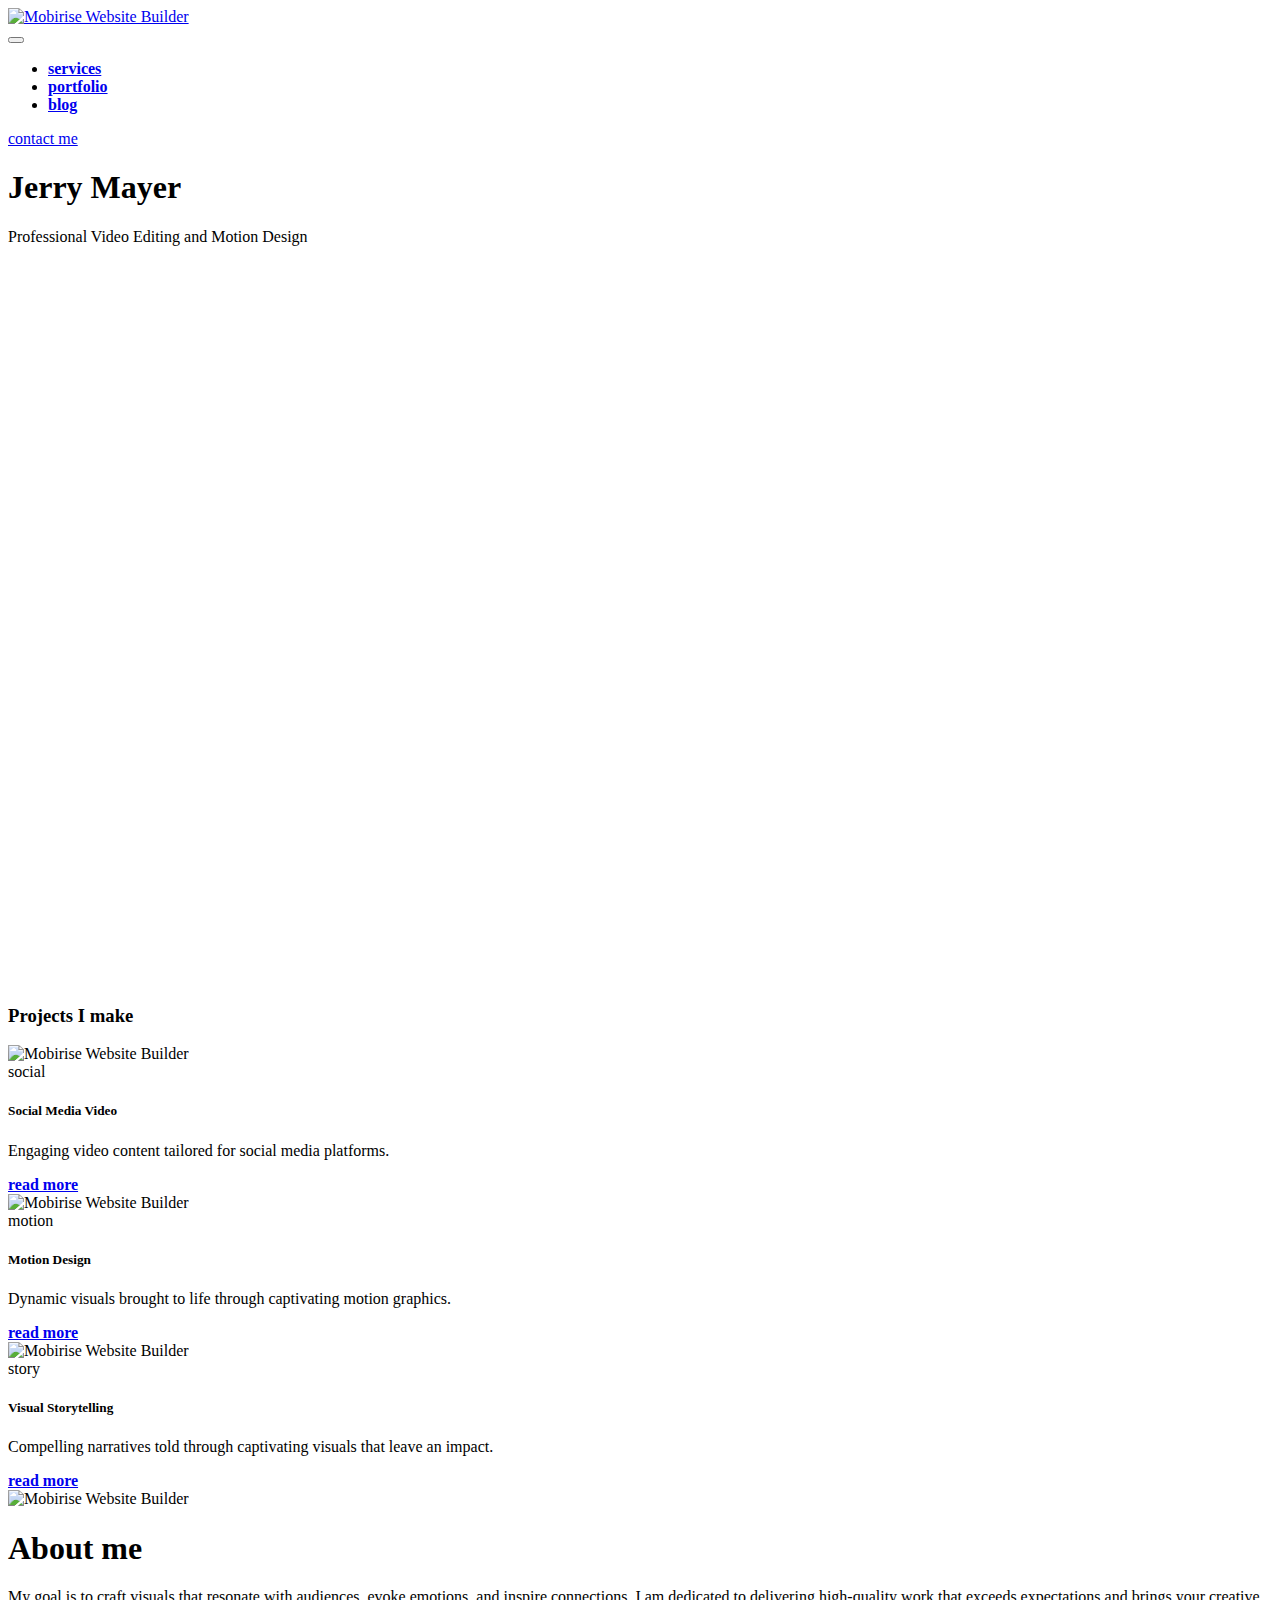
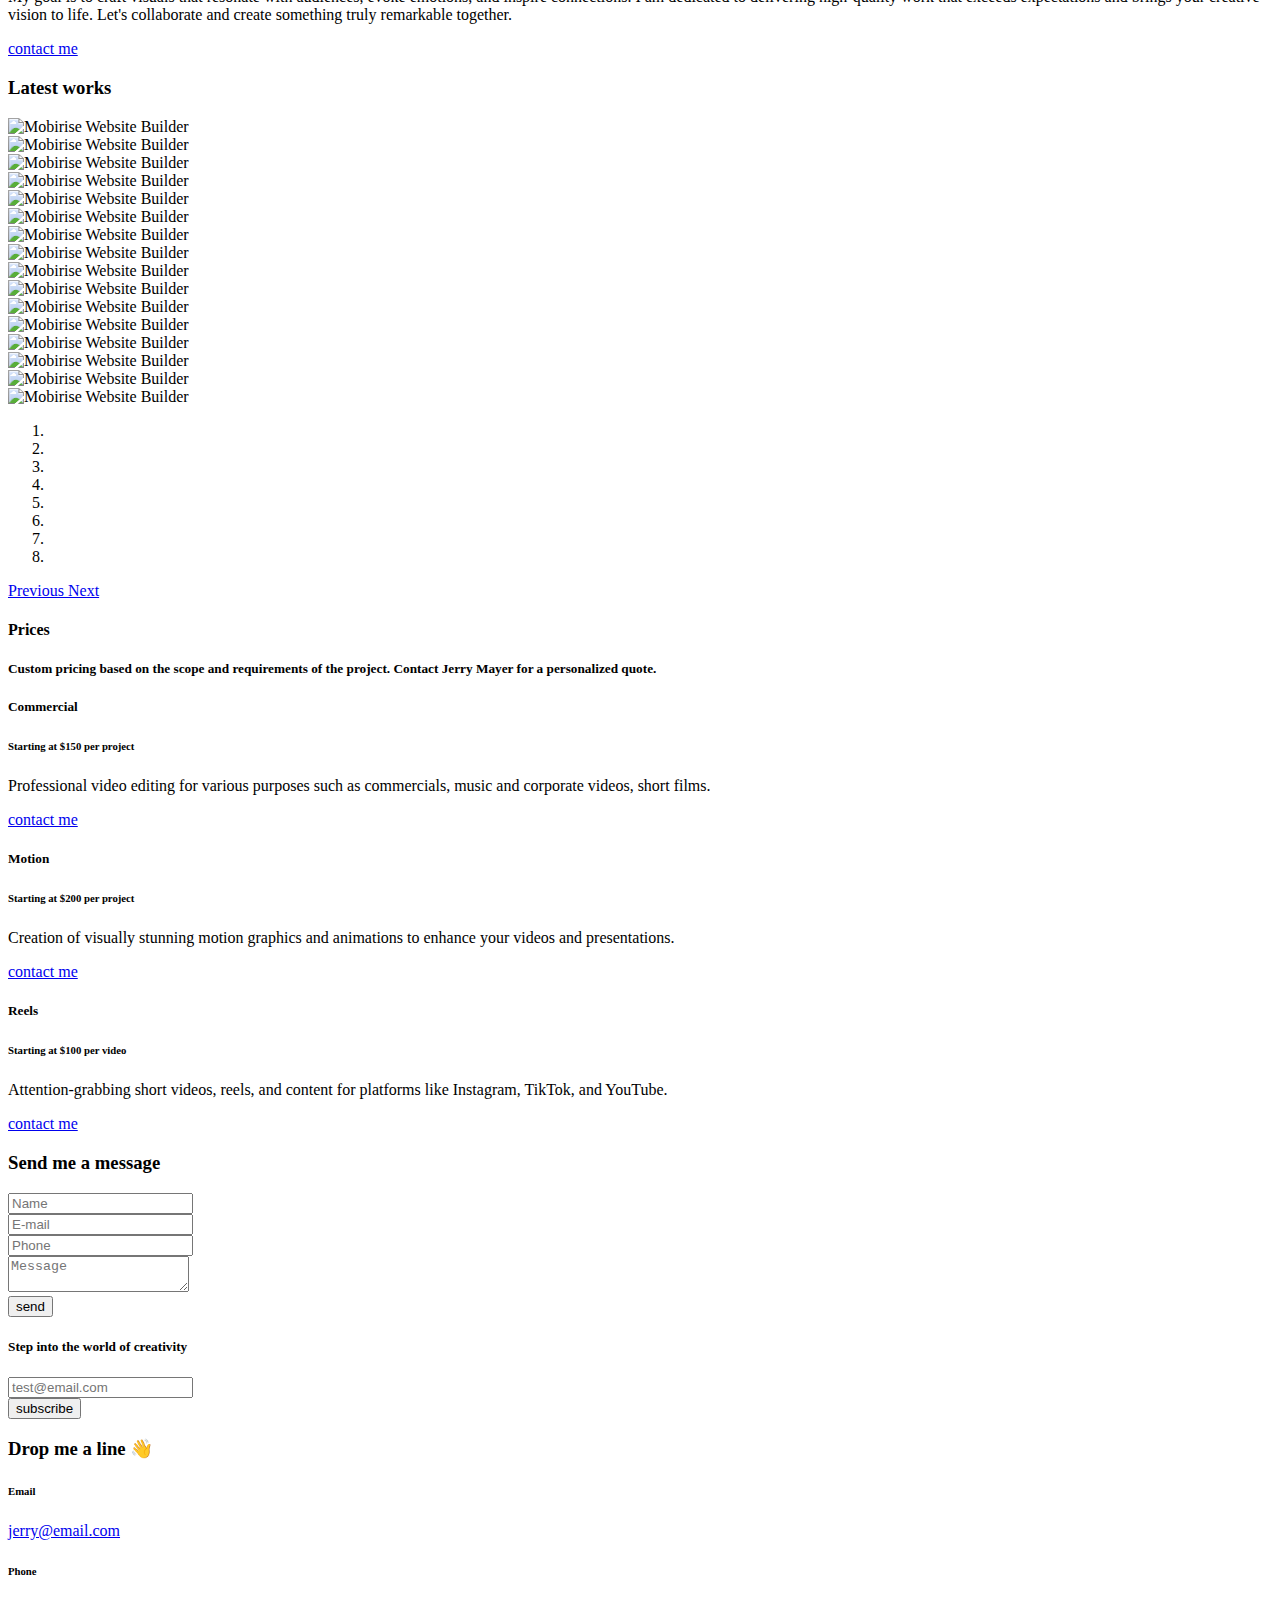
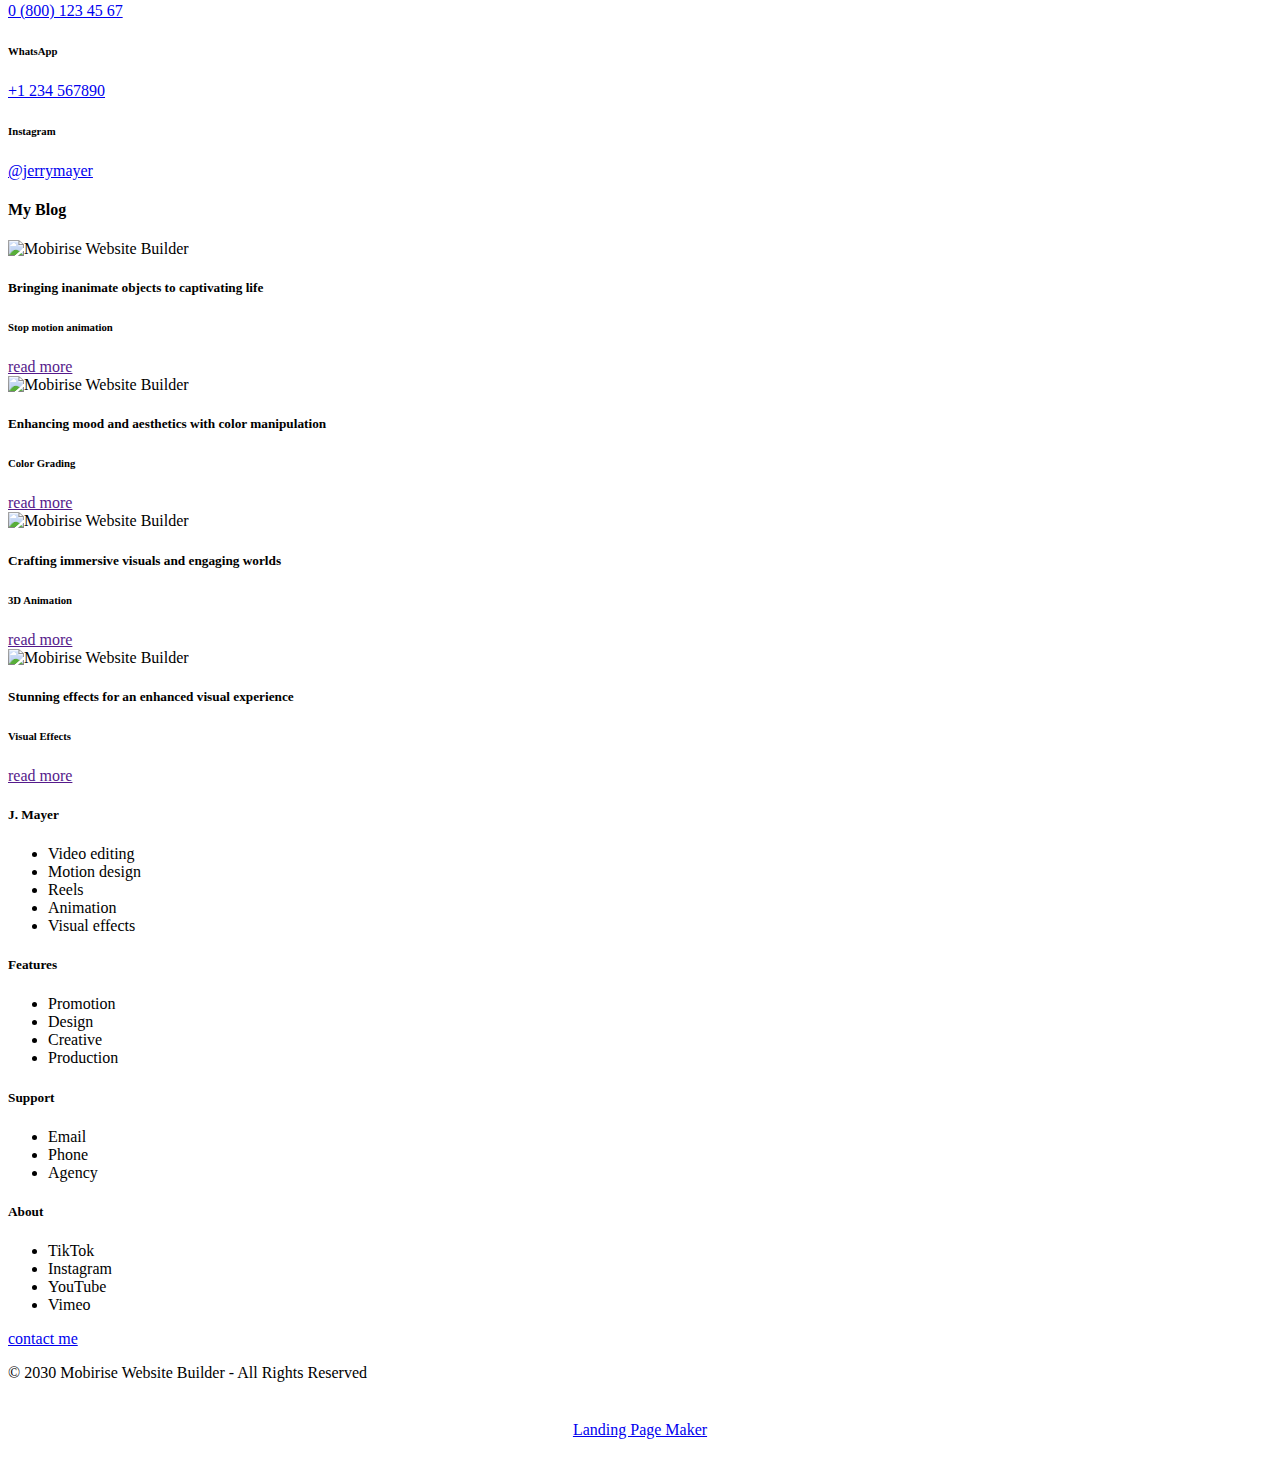
==== page1.html @ 9b87fddf "mobirise index" ====
<!DOCTYPE html>
<html  >
<head>
  <!-- Site made with Mobirise Website Builder v5.9.6, https://mobirise.com -->
  <meta charset="UTF-8">
  <meta http-equiv="X-UA-Compatible" content="IE=edge">
  <meta name="generator" content="Mobirise v5.9.6, mobirise.com">
  <meta name="viewport" content="width=device-width, initial-scale=1, minimum-scale=1">
  <link rel="shortcut icon" href="assets/images/logo.png" type="image/x-icon">
  <meta name="description" content="">
  
  
  <title>Page 1</title>
  <link rel="stylesheet" href="assets/web/assets/mobirise-icons2/mobirise2.css">
  <link rel="stylesheet" href="assets/bootstrap/css/bootstrap.min.css">
  <link rel="stylesheet" href="assets/bootstrap/css/bootstrap-grid.min.css">
  <link rel="stylesheet" href="assets/bootstrap/css/bootstrap-reboot.min.css">
  <link rel="stylesheet" href="assets/animatecss/animate.css">
  <link rel="stylesheet" href="assets/dropdown/css/style.css">
  <link rel="stylesheet" href="assets/socicon/css/styles.css">
  <link rel="stylesheet" href="assets/theme/css/style.css">
  <link rel="preload" href="https://fonts.googleapis.com/css?family=Inter+Tight:100,200,300,400,500,600,700,800,900,100i,200i,300i,400i,500i,600i,700i,800i,900i&display=swap" as="style" onload="this.onload=null;this.rel='stylesheet'">
  <noscript><link rel="stylesheet" href="https://fonts.googleapis.com/css?family=Inter+Tight:100,200,300,400,500,600,700,800,900,100i,200i,300i,400i,500i,600i,700i,800i,900i&display=swap"></noscript>
  <link rel="preload" as="style" href="assets/mobirise/css/mbr-additional.css"><link rel="stylesheet" href="assets/mobirise/css/mbr-additional.css" type="text/css">

  
  
  
</head>
<body>
  
  <section data-bs-version="5.1" class="menu menu3 cid-tHeG7yune1" once="menu" id="menu03-2">
	

	<nav class="navbar navbar-dropdown navbar-fixed-top navbar-expand-lg">
		<div class="container">
			<div class="navbar-brand">
				<span class="navbar-logo">
					<a href="#">
						<img src="assets/images/logo2.png" alt="Mobirise Website Builder" style="height: 1.6rem;">
					</a>
				</span>
				
			</div>
			<button class="navbar-toggler" type="button" data-toggle="collapse" data-bs-toggle="collapse" data-target="#navbarSupportedContent" data-bs-target="#navbarSupportedContent" aria-controls="navbarNavAltMarkup" aria-expanded="false" aria-label="Toggle navigation">
				<div class="hamburger">
					<span></span>
					<span></span>
					<span></span>
					<span></span>
				</div>
			</button>
			<div class="collapse navbar-collapse" id="navbarSupportedContent">
				<ul class="navbar-nav nav-dropdown" data-app-modern-menu="true"><li class="nav-item">
						<a class="nav-link link show text-primary display-4" href="index.html#features01-0" aria-expanded="false"><strong>services</strong></a>
					</li><li class="nav-item">
						<a class="nav-link link text-primary display-4" href="index.html#gallery01-2"><strong>portfolio</strong></a>
					</li>
					
					<li class="nav-item">
						<a class="nav-link link text-primary display-4" href="index.html#features03-6"><strong>blog</strong></a>
					</li></ul>
				
				<div class="navbar-buttons mbr-section-btn"><a class="btn btn-primary display-4" href="index.html#contacts01-5">contact me</a></div>
			</div>
		</div>
	</nav>
</section>

<section data-bs-version="5.1" class="header7 cid-tHeG8PGECK" id="header07-3">
  

  
  
  <div class="topbg"></div>
  <div class="align-center container">
    <div class="row justify-content-center">
      <div class="col-md-12 col-lg-9">
        <h1 class="mbr-section-title mbr-fonts-style mb-4 display-1"><strong>Jerry Mayer</strong></h1>
        <p class="mbr-text mbr-fonts-style mb-4 display-7">
          Professional Video Editing and Motion Design</p>
        
      </div>
    </div>

    <div class="row mt-5 justify-content-center">
      <div class="mbr-figure col-12 col-md-12"><iframe class="mbr-embedded-video" src="https://www.youtube.com/embed/rC41a8PRwlE?rel=0&amp;amp;mute=1&amp;showinfo=0&amp;autoplay=1&amp;loop=1&amp;playlist=rC41a8PRwlE" width="1280" height="720" frameborder="0" allowfullscreen></iframe></div>
    </div>
  </div>
</section>

<section data-bs-version="5.1" class="features1 cid-tIsi3HZcCy" id="features01-0">
  

  
  
  <div class="container-fluid">
    <div class="row justify-content-center mb-5">
      <div class="col-12">
        <h3 class="mbr-section-title mbr-fonts-style align-center mb-0 display-2"><strong>Projects I make</strong></h3>
        
      </div>
    </div>
    <div class="row justify-content-center">
      <div class="col-sm-6 col-md-12 mb-3 mb-lg-0 col-lg-4">
        <div class="card-wrap card1">
          <div class="image-wrap">
            <img src="assets/images/gallery7.jpg" alt="Mobirise Website Builder">
            <div class="social-row display-7">
              <div class="soc-item tag1">
                <span class="tag1 mbr-fonts-style display-7">
                  social</span>
              </div>
            </div>
          </div>
          <div class="content-wrap">
            <h5 class="mbr-card-title card-title1 mbr-fonts-style align-left mb-2 display-5"><strong>Social Media Video</strong></h5>
            
            <p class="card-text1 mbr-fonts-style align-left mb-3 display-7">
              Engaging video content tailored for social media platforms.
            </p>
            <div class="mbr-section-btn align-left content-footer"><a class="btn article-btn btn-danger display-7" href="https://mobiri.se"><strong>read more</strong></a></div>
          </div>
        </div>
      </div>

      <div class="col-sm-6 col-md-12 mb-3 mb-lg-0 col-lg-4">
        <div class="card-wrap card2">
          <div class="image-wrap">
            <img src="assets/images/gallery1.jpg" alt="Mobirise Website Builder">
            <div class="social-row display-7">
              <div class="soc-item tag2">
                <span class="tag2 mbr-fonts-style display-7">
                  motion</span>
              </div>
            </div>
          </div>
          <div class="content-wrap">
            <h5 class="mbr-card-title card-title2 mbr-fonts-style align-left mb-2 display-5"><strong>Motion Design</strong></h5>
            
            <p class="card-text2 mbr-fonts-style align-left mb-3 display-7">
              Dynamic visuals brought to life through captivating motion graphics.<br>
            </p>
            <div class="mbr-section-btn btn-section align-left content-footer"><a class="btn article-btn btn-primary display-7" href="https://mobiri.se"><strong>read more</strong></a></div>
          </div>
        </div>
      </div>
      <div class="col-sm-6 col-md-12 mb-3 mb-lg-0 col-lg-4">
        <div class="card-wrap card3">
          <div class="image-wrap">
            <img src="assets/images/gallery6.jpg" alt="Mobirise Website Builder">
            <div class="social-row display-7">
              <div class="soc-item tag3">
                <span class="tag3 mbr-fonts-style display-7">
                  story</span>
              </div>
            </div>
          </div>
          <div class="content-wrap">
            <h5 class="mbr-card-title card-title3 mbr-fonts-style align-left mb-2 display-5"><strong>Visual Storytelling</strong></h5>
            
            <p class="card-text3 mbr-fonts-style align-left mb-3 display-7">
              Compelling narratives told through captivating visuals that leave an impact.
            </p>
            <div class="mbr-section-btn btn-section align-left content-footer"><a class="btn article-btn btn-success display-7" href="https://mobiri.se"><strong>read more</strong></a></div>
          </div>
        </div>
      </div>

      
    </div>
  </div>
</section>

<section data-bs-version="5.1" class="article05 cid-tIsj2q7oBw" id="article05-1">
  

  
  

  <div class="container">
    <div class="row justify-content-center align-items-center">
      <div class="col-12">
        <div class="card-wrapper">
          <div class="row">
            <div class="col-12 col-md-12 col-lg-5 image-wrapper">
              <img class="w-100" src="assets/images/leilani-angel-k84vnnzxmtq-unsplash-cr-1.jpg" alt="Mobirise Website Builder">
            </div>
            <div class="col-12 col-lg col-md-12">
              <div class="text-wrapper align-left">
                <h1 class="mbr-section-title mbr-fonts-style mb-4 display-2"><strong>About me</strong></h1>
                <p class="mbr-text mbr-fonts-style mb-4 display-7">
                  My goal is to craft visuals that resonate with audiences, evoke emotions, and inspire connections. I am dedicated to delivering high-quality work that exceeds expectations and brings your creative vision to life. Let's collaborate and create something truly remarkable together.<br>
                </p>
                <div class="mbr-section-btn mt-3"><a class="btn btn-lg btn-info display-7" href="https://mobiri.se">contact me</a></div>
              </div>
            </div>
          </div>
        </div>
      </div>
    </div>
  </div>
</section>

<section data-bs-version="5.1" class="gallery1 mbr-gallery cid-tIsjhWS5IM" id="gallery01-2">
    

    
    

    <div class="container-fluid">
        <div class="mbr-section-head mb-5">
            <h3 class="mbr-section-title mbr-fonts-style align-center m-0 display-2"><strong>Latest works</strong></h3>
            
        </div>
        <div class="row mbr-gallery mt-4">
            <div class="col-12 col-md-6 col-lg-3 item gallery-image active">
                <div class="item-wrapper mb-3" data-toggle="modal" data-bs-toggle="modal" data-target="#tVAQUCtkZC-modal" data-bs-target="#tVAQUCtkZC-modal">
                    <img class="w-100" src="assets/images/gallery1.jpg" alt="Mobirise Website Builder" data-slide-to="0" data-bs-slide-to="0" data-target="#lb-tVAQUCtkZC" data-bs-target="#lb-tVAQUCtkZC">
                    <div class="icon-wrapper">
                        <span class="mobi-mbri mobi-mbri-search mbr-iconfont mbr-iconfont-btn"></span>
                    </div>
                </div>
                
            </div>
            <div class="col-12 col-md-6 col-lg-3 item gallery-image">
                <div class="item-wrapper mb-3" data-toggle="modal" data-bs-toggle="modal" data-target="#tVAQUCtkZC-modal" data-bs-target="#tVAQUCtkZC-modal">
                    <img class="w-100" src="assets/images/gallery2.jpg" alt="Mobirise Website Builder" data-slide-to="1" data-bs-slide-to="1" data-target="#lb-tVAQUCtkZC" data-bs-target="#lb-tVAQUCtkZC">
                    <div class="icon-wrapper">
                        <span class="mobi-mbri mobi-mbri-search mbr-iconfont mbr-iconfont-btn"></span>
                    </div>
                </div>
                
            </div>
            <div class="col-12 col-md-6 col-lg-3 item gallery-image">
                <div class="item-wrapper mb-3" data-toggle="modal" data-bs-toggle="modal" data-target="#tVAQUCtkZC-modal" data-bs-target="#tVAQUCtkZC-modal">
                    <img class="w-100" src="assets/images/gallery3.jpg" alt="Mobirise Website Builder" data-slide-to="2" data-bs-slide-to="2" data-target="#lb-tVAQUCtkZC" data-bs-target="#lb-tVAQUCtkZC">
                    <div class="icon-wrapper">
                        <span class="mobi-mbri mobi-mbri-search mbr-iconfont mbr-iconfont-btn"></span>
                    </div>
                </div>
                
            </div>
            <div class="col-12 col-md-6 col-lg-3 item gallery-image">
                <div class="item-wrapper mb-3" data-toggle="modal" data-bs-toggle="modal" data-target="#tVAQUCtkZC-modal" data-bs-target="#tVAQUCtkZC-modal">
                    <img class="w-100" src="assets/images/gallery4.jpg" alt="Mobirise Website Builder" data-slide-to="3" data-bs-slide-to="3" data-target="#lb-tVAQUCtkZC" data-bs-target="#lb-tVAQUCtkZC">
                    <div class="icon-wrapper">
                        <span class="mobi-mbri mobi-mbri-search mbr-iconfont mbr-iconfont-btn"></span>
                    </div>
                </div>
                
            </div>
            <div class="col-12 col-md-6 col-lg-3 item gallery-image">
                <div class="item-wrapper mb-3" data-toggle="modal" data-bs-toggle="modal" data-target="#tVAQUCtkZC-modal" data-bs-target="#tVAQUCtkZC-modal">
                    <img class="w-100" src="assets/images/gallery5.jpg" alt="Mobirise Website Builder" data-slide-to="4" data-bs-slide-to="4" data-target="#lb-tVAQUCtkZC" data-bs-target="#lb-tVAQUCtkZC">
                    <div class="icon-wrapper">
                        <span class="mobi-mbri mobi-mbri-search mbr-iconfont mbr-iconfont-btn"></span>
                    </div>
                </div>
                
            </div>
            <div class="col-12 col-md-6 col-lg-3 item gallery-image">
                <div class="item-wrapper mb-3" data-toggle="modal" data-bs-toggle="modal" data-target="#tVAQUCtkZC-modal" data-bs-target="#tVAQUCtkZC-modal">
                    <img class="w-100" src="assets/images/gallery6.jpg" alt="Mobirise Website Builder" data-slide-to="5" data-bs-slide-to="5" data-target="#lb-tVAQUCtkZC" data-bs-target="#lb-tVAQUCtkZC">
                    <div class="icon-wrapper">
                        <span class="mobi-mbri mobi-mbri-search mbr-iconfont mbr-iconfont-btn"></span>
                    </div>
                </div>
                
            </div>
            <div class="col-12 col-md-6 col-lg-3 item gallery-image">
                <div class="item-wrapper mb-3" data-toggle="modal" data-bs-toggle="modal" data-target="#tVAQUCtkZC-modal" data-bs-target="#tVAQUCtkZC-modal">
                    <img class="w-100" src="assets/images/gallery7.jpg" alt="Mobirise Website Builder" data-slide-to="6" data-bs-slide-to="6" data-target="#lb-tVAQUCtkZC" data-bs-target="#lb-tVAQUCtkZC">
                    <div class="icon-wrapper">
                        <span class="mobi-mbri mobi-mbri-search mbr-iconfont mbr-iconfont-btn"></span>
                    </div>
                </div>
                
            </div><div class="col-12 col-md-6 col-lg-3 item gallery-image">
                <div class="item-wrapper mb-3" data-toggle="modal" data-bs-toggle="modal" data-target="#tVAQUCtkZC-modal" data-bs-target="#tVAQUCtkZC-modal">
                    <img class="w-100" src="assets/images/gallery8.jpg" alt="Mobirise Website Builder" data-slide-to="7" data-bs-slide-to="7" data-target="#lb-tVAQUCtkZC" data-bs-target="#lb-tVAQUCtkZC">
                    <div class="icon-wrapper">
                        <span class="mobi-mbri mobi-mbri-search mbr-iconfont mbr-iconfont-btn"></span>
                    </div>
                </div>
                
            </div>
            
        </div>

        <div class="modal mbr-slider" tabindex="-1" role="dialog" aria-hidden="true" id="tVAQUCtkZC-modal">
            <div class="modal-dialog" role="document">
                <div class="modal-content">
                    <div class="modal-body">
                        <div class="carousel slide" id="lb-tVAQUCtkZC" data-ride="carousel" data-bs-ride="carousel" data-interval="3000" data-bs-interval="3000">
                            <div class="carousel-inner">
                                <div class="carousel-item active">
                                    <img class="d-block w-100" src="assets/images/gallery1.jpg" alt="Mobirise Website Builder">
                                </div>
                                <div class="carousel-item">
                                    <img class="d-block w-100" src="assets/images/gallery2.jpg" alt="Mobirise Website Builder">
                                </div>
                                <div class="carousel-item">
                                    <img class="d-block w-100" src="assets/images/gallery3.jpg" alt="Mobirise Website Builder">
                                </div>
                                <div class="carousel-item">
                                    <img class="d-block w-100" src="assets/images/gallery4.jpg" alt="Mobirise Website Builder">
                                </div>
                                <div class="carousel-item">
                                    <img class="d-block w-100" src="assets/images/gallery5.jpg" alt="Mobirise Website Builder">
                                </div>
                                <div class="carousel-item">
                                    <img class="d-block w-100" src="assets/images/gallery6.jpg" alt="Mobirise Website Builder">
                                </div>
                                <div class="carousel-item">
                                    <img class="d-block w-100" src="assets/images/gallery7.jpg" alt="Mobirise Website Builder">
                                </div><div class="carousel-item">
                                    <img class="d-block w-100" src="assets/images/gallery8.jpg" alt="Mobirise Website Builder">
                                </div>
                                
                            </div>
                            <ol class="carousel-indicators">
                                <li data-slide-to="0" data-bs-slide-to="0" class="active" data-target="#lb-tVAQUCtkZC" data-bs-target="#lb-tVAQUCtkZC"></li>
                                <li data-slide-to="1" data-bs-slide-to="1" data-target="#lb-tVAQUCtkZC" data-bs-target="#lb-tVAQUCtkZC"></li>
                                <li data-slide-to="2" data-bs-slide-to="2" data-target="#lb-tVAQUCtkZC" data-bs-target="#lb-tVAQUCtkZC"></li>
                                <li data-slide-to="3" data-bs-slide-to="3" data-target="#lb-tVAQUCtkZC" data-bs-target="#lb-tVAQUCtkZC"></li>
                                <li data-slide-to="4" data-bs-slide-to="4" data-target="#lb-tVAQUCtkZC" data-bs-target="#lb-tVAQUCtkZC"></li>
                                <li data-slide-to="5" data-bs-slide-to="5" data-target="#lb-tVAQUCtkZC" data-bs-target="#lb-tVAQUCtkZC"></li>
                                <li data-slide-to="6" data-bs-slide-to="6" data-target="#lb-tVAQUCtkZC" data-bs-target="#lb-tVAQUCtkZC"></li>
                                <li data-slide-to="7" data-bs-slide-to="7" data-target="#lb-tVAQUCtkZC" data-bs-target="#lb-tVAQUCtkZC"></li>
                            </ol>
                            <a role="button" href="" class="close" data-dismiss="modal" data-bs-dismiss="modal" aria-label="Close">
                            </a>
                            <a class="carousel-control-prev carousel-control" role="button" data-slide="prev" data-bs-slide="prev" href="#lb-tVAQUCtkZC">
                                <span class="mobi-mbri mobi-mbri-arrow-prev" aria-hidden="true"></span>
                                <span class="sr-only visually-hidden">Previous</span>
                            </a>
                            <a class="carousel-control-next carousel-control" role="button" data-slide="next" data-bs-slide="next" href="#lb-tVAQUCtkZC">
                                <span class="mobi-mbri mobi-mbri-arrow-next" aria-hidden="true"></span>
                                <span class="sr-only visually-hidden">Next</span>
                            </a>
                        </div>
                    </div>
                </div>
            </div>
        </div>
    </div>
</section>

<section data-bs-version="5.1" class="pricing1 cid-tIsjMsRA0K" id="pricing01-3">
  
  
  <div class="container">
    <div class="mbr-section-head mb-5">
      <h4 class="mbr-section-title mbr-fonts-style align-left mb-0 display-2">
        <strong>Prices</strong>
      </h4>
      <h5 class="mbr-section-subtitle mbr-fonts-style align-left mt-4 mb-0 display-7">Custom pricing based on the scope and requirements of the project. Contact Jerry Mayer for a personalized quote.</h5>
    </div>
    <div class="row mt-4"> 
      <div class="item features-without-image col-12 col-md-6 col-lg-4 item-mb">
        <div class="item-wrapper">
          <div class="item-head">
            <h5 class="item-title mbr-fonts-style mb-0 display-5">
              <strong>Commercial</strong>
            </h5>
            <h6 class="item-subtitle mbr-fonts-style mt-0 mb-0 display-7">Starting at <strong>$150</strong> per project</h6>
          </div>
          <div class="item-content">
            <p class="mbr-text mbr-fonts-style display-7">
              Professional video editing for various purposes such as commercials, music and corporate videos, short films.
            </p>
          </div>
          <div class="mbr-section-btn item-footer"><a href="index.html#contacts01-5" class="btn item-btn btn-success display-7">contact me</a></div>
        </div>
      </div>

      <div class="item features-without-image col-12 col-md-6 col-lg-4 item-mb">
        <div class="item-wrapper">
          <div class="item-head">
            <h5 class="item-title mbr-fonts-style mb-0 display-5">
              <strong>Motion</strong>
            </h5>
            <h6 class="item-subtitle mbr-fonts-style mt-0 mb-0 display-7">Starting at <strong>$200</strong> per project</h6>
          </div>
          <div class="item-content">
            <p class="mbr-text mbr-fonts-style display-7">
              Creation of visually stunning motion graphics and animations to enhance your videos and presentations.
            </p>
          </div>
          <div class="mbr-section-btn item-footer"><a href="index.html#contacts01-5" class="btn item-btn btn-success display-7">contact me</a></div>
        </div>
      </div>

      <div class="item features-without-image col-12 col-md-6 col-lg-4 item-mb">
        <div class="item-wrapper">
          <div class="item-head">
            <h5 class="item-title mbr-fonts-style mb-0 display-5">
              <strong>Reels</strong>
            </h5>
            <h6 class="item-subtitle mbr-fonts-style mt-0 mb-0 display-7">Starting at <strong>$100</strong> per video</h6>
          </div>
          <div class="item-content">
            <p class="mbr-text mbr-fonts-style display-7">
              Attention-grabbing short videos, reels, and content for platforms like Instagram, TikTok, and YouTube.
            </p>
          </div>
          <div class="mbr-section-btn item-footer"><a href="index.html#contacts01-5" class="btn item-btn btn-success display-7">contact me</a></div>
        </div>
      </div>
      
    </div>
  </div>
</section>

<section data-bs-version="5.1" class="form5 cid-tIskrx6sZd" id="form02-4">
    
    
    <div class="container">
        <div class="mbr-section-head mb-5">
            <h3 class="mbr-section-title mbr-fonts-style align-center mb-0 display-2"><strong>Send me a message</strong></h3>
            
        </div>
        <div class="row justify-content-center mt-4">
            <div class="col-lg-8 mx-auto mbr-form" data-form-type="formoid">
                <form action="https://mobirise.eu/" method="POST" class="mbr-form form-with-styler" data-form-title="Form Name"><input type="hidden" name="email" data-form-email="true" value="M1Zy0fve/s8AX2wESuqgdcucFNq12bysTSF0j/p/1WYhWNXH8QifLHettg2/y1lbJYtfxBEDnKpEC9jvRMlA3ZQL69yTnlIkgk+YXcuYVJp6H50oaHyFA1AuZsu6WqH4">
                    <div class="row">
                        <div hidden="hidden" data-form-alert="" class="alert alert-success col-12">Thanks for filling out the form!</div>
                        <div hidden="hidden" data-form-alert-danger="" class="alert alert-danger col-12">
                            Oops...! some problem!
                        </div>
                    </div>
                    <div class="dragArea row">
                        <div class="col-md col-sm-12 form-group mb-3" data-for="name">
                            <input type="text" name="name" placeholder="Name" data-form-field="name" class="form-control" value="" id="name-form02-4">
                        </div>
                        <div class="col-md col-sm-12 form-group mb-3" data-for="email">
                            <input type="email" name="email" placeholder="E-mail" data-form-field="email" class="form-control" value="" id="email-form02-4">
                        </div>
                        <div class="col-12 form-group mb-3" data-for="phone">
                            <input type="tel" name="phone" placeholder="Phone" data-form-field="phone" class="form-control" value="" id="phone-form02-4">
                        </div>
                        <div class="col-12 form-group mb-3" data-for="textarea">
                            <textarea name="textarea" placeholder="Message" data-form-field="textarea" class="form-control" id="textarea-form02-4"></textarea>
                        </div>
                        <div class="col-lg-12 col-md-12 col-sm-12 align-center mbr-section-btn"><button type="submit" class="btn btn-primary display-7">send</button></div>
                    </div>
                </form>
            </div>
        </div>
    </div>
</section>

<section data-bs-version="5.1" class="form1 cid-tIsokmLLOC" id="form01-7">
	

	

	<div class="container">
		<div class="row content-wrapper justify-content-center">
			<div class="col-lg-7 mbr-form">
				<div class="col-lg-12 col-md-12 col-sm-12">
					<h5 class="mbr-section-title mbr-fonts-style mb-5 display-2">
						<strong>Step into the world of creativity</strong>
					</h5>
				</div>

				<div class="text-wrapper align-left" data-form-type="formoid">
					<!--Formbuilder Form-->
					<form action="https://mobirise.eu/" method="POST" class="mbr-form form-with-styler" data-form-title="Form Name"><input type="hidden" name="email" data-form-email="true" value="CFSvVjzVtF8oKzHs4WAG14xOO7GHWVax1l7xlH+wgTIeLMqdzjWBz597rlLTuFUgMywLFMvWDs0UYHaFkuQTS0AqpmM6ljIoc+Pd7h/koLo2giVQ3g+Js6XJV4tyKUTc">
						<div class="row">
							<div hidden="hidden" data-form-alert="" class="alert alert-success col-12">Thanks for filling out the form!</div>
							<div hidden="hidden" data-form-alert-danger="" class="alert alert-danger col-12">
								Oops...! some problem!
							</div>
						</div>
						<div class="dragArea row">
							<div data-for="email" class="col-lg-6 col-md-6 col-sm-12 form-group">
								<input type="email" name="email" placeholder="test@email.com" data-form-field="email" class="form-control display-7" value="" id="email-form01-7">
							</div>
							<div class="col-auto mbr-section-btn"><button type="submit" class="w-100 w-100 w-100 w-100 w-100 w-100 btn btn-secondary display-7">subscribe</button></div>
						</div>
					</form>
					<!--Formbuilder Form-->
				</div>
			</div>
		</div>
	</div>
</section>

<section data-bs-version="5.1" class="contacts01 cid-tIsl0U2P9c" id="contacts01-5">
    

    
    
    <div class="container">
        <div class="mbr-section-head mb-5">
            <h3 class="mbr-section-title mbr-fonts-style align-center mb-0 display-2"><strong>Drop me a line 👋</strong></h3>
            
        </div>
        <div class="row">
            <div class="item features-without-image col-12 col-md-6 active">
                <div class="item-wrapper">
                    <div class="text-wrapper">
                        <h6 class="card-title mbr-fonts-style mb-3 display-5">
                            <strong>Email</strong>
                        </h6>
                        <p class="mbr-text mbr-fonts-style display-7">
                            <a href="mailto:jerry@email.com" class="text-success text-primary">jerry@email.com</a>
                        </p>
                    </div>
                </div>
            </div><div class="item features-without-image col-12 col-md-6">
                <div class="item-wrapper">
                    <div class="text-wrapper">
                        <h6 class="card-title mbr-fonts-style mb-3 display-5">
                            <strong>Phone</strong>
                        </h6>
                        <p class="mbr-text mbr-fonts-style display-7">
                            <a href="tel:0(800)1234567" class="text-success text-primary">0 (800) 123 45 67</a>
                        </p>
                    </div>
                </div>
            </div>
            
            <div class="item features-without-image col-12 col-md-6">
                <div class="item-wrapper">
                    <div class="text-wrapper">
                        <h6 class="card-title mbr-fonts-style mb-3 display-5"><strong>WhatsApp</strong></h6>
                        <p class="mbr-text mbr-fonts-style display-7">
                            <a href="https://wa.me/1234567890" class="text-success">+1 234 567890</a>
                        </p>
                    </div>
                </div>
            </div>
            <div class="item features-without-image col-12 col-md-6">
                <div class="item-wrapper">
                    <div class="text-wrapper">
                        <h6 class="card-title mbr-fonts-style mb-3 display-5">
                            <strong>Instagram</strong></h6>
                        <p class="mbr-text mbr-fonts-style display-7"><a href="https://www.instagram.com/jerrymayer/" class="text-success">@jerrymayer</a></p>
                    </div>
                </div>
            </div>
        </div>
    </div>
</section>

<section data-bs-version="5.1" class="features03 cid-tIsljcLokI" id="features03-6">
	
	
	<div class="container-fluid">
		<div class="mbr-section-head mb-5">
			<h4 class="mbr-section-title mbr-fonts-style align-center mb-0 display-2"><strong>My Blog</strong></h4>
			
		</div>
		<div class="row">
			<div class="item features-image col-12 col-md-6 col-lg-6 active">
				<div class="item-wrapper">
					<div class="item-img mb-3">
						<img src="assets/images/mae-mu-xtrl02zuzxe-unsplash.jpg" alt="Mobirise Website Builder" title="">
					</div>
					<div class="item-content align-left">
						<h5 class="item-title mbr-fonts-style mt-0 mb-3 display-7">Bringing inanimate objects to captivating life</h5>
						<h6 class="item-subtitle mbr-fonts-style mb-3 display-5"><strong>Stop motion animation</strong></h6>
						
						<div class="mbr-section-btn item-footer"><a href="" class="btn item-btn btn-warning-outline display-7">read more</a></div>
					</div>
				</div>
			</div>
			<div class="item features-image col-12 col-md-6 col-lg-6">
				<div class="item-wrapper">
					<div class="item-img mb-3">
						<img src="assets/images/milad-fakurian-wnshbf-btbo-unsplash.jpg" alt="Mobirise Website Builder" title="" data-slide-to="1" data-bs-slide-to="1">
					</div>
					<div class="item-content align-left">
						<h5 class="item-title mbr-fonts-style mb-3 mt-0 display-7">Enhancing mood and aesthetics with color manipulation</h5>
						<h6 class="item-subtitle mbr-fonts-style mb-3 display-5"><strong>Color Grading</strong></h6>
						
						<div class="mbr-section-btn item-footer"><a href="" class="btn item-btn btn-warning-outline display-7">read more</a></div>
					</div>
				</div>
			</div>
			<div class="item features-image col-12 col-md-6 col-lg-6">
				<div class="item-wrapper">
					<div class="item-img mb-3">
						<img src="assets/images/kevin-cloney-2zak5fp-p3o-unsplash.jpg" alt="Mobirise Website Builder" title="" data-slide-to="2" data-bs-slide-to="2">
					</div>
					<div class="item-content align-left">
						<h5 class="item-title mbr-fonts-style mb-3 mt-0 display-7">Crafting immersive visuals and engaging worlds</h5>
						<h6 class="item-subtitle mbr-fonts-style mt-0 mb-3 display-5"><strong>3D Animation</strong></h6>
						
						<div class="mbr-section-btn item-footer"><a href="" class="btn item-btn btn-warning-outline display-7">read more</a></div>
					</div>
				</div>
			</div>
			<div class="item features-image col-12 col-md-6 col-lg-6">
				<div class="item-wrapper">
					<div class="item-img mb-3">
						<img src="assets/images/daniela-diaz-u0lqnabx2he-unsplash.jpg" alt="Mobirise Website Builder" title="" data-slide-to="3" data-bs-slide-to="3">
					</div>
					<div class="item-content align-left">
						<h5 class="item-title mbr-fonts-style mb-3 mt-0 display-7">Stunning effects for an enhanced visual experience</h5>
						<h6 class="item-subtitle mbr-fonts-style mt-0 mb-3 display-5"><strong>Visual Effects</strong></h6>
						
						<div class="mbr-section-btn item-footer"><a href="" class="btn item-btn btn-warning-outline display-7">read more</a></div>
					</div>
				</div>
			</div>
		</div>
	</div>
</section>

<section data-bs-version="5.1" class="footer1 cid-tHfEgJYxcL" once="footers" id="footer01-q">
	

	
	
	<div class="container">
		<div class="row mbr-white">
			<div class="col-12 col-md-6 col-lg-3">
				<h5 class="mbr-section-subtitle mbr-fonts-style mb-2 display-5">
					<strong>J. Mayer</strong></h5>
				<ul class="list mbr-fonts-style display-7">
					<li class="mbr-text item-wrap">Video editing
</li><li class="mbr-text item-wrap">Motion design
</li><li class="mbr-text item-wrap">Reels</li><li class="mbr-text item-wrap">Animation</li><li class="mbr-text item-wrap">Visual effects</li>
				</ul>
			</div>
			<div class="col-12 col-md-6 col-lg-3">
				<h5 class="mbr-section-subtitle mbr-fonts-style mb-2 display-5">
					<strong>Features</strong>
				</h5>
				<ul class="list mbr-fonts-style display-7">
					<li class="mbr-text item-wrap">Promotion</li>
					<li class="mbr-text item-wrap">Design</li>
					<li class="mbr-text item-wrap">Creative</li>
					<li class="mbr-text item-wrap">Production</li>
				</ul>
			</div>
			<div class="col-12 col-md-6 col-lg-3">
				<h5 class="mbr-section-subtitle mbr-fonts-style mb-2 display-5">
					<strong>Support</strong>
				</h5>
				<ul class="list mbr-fonts-style display-7">
					<li class="mbr-text item-wrap">Email</li>
					<li class="mbr-text item-wrap">Phone</li>
					<li class="mbr-text item-wrap">Agency</li>
				</ul>
			</div>
			<div class="col-12 col-md-6 col-lg-3">
				<h5 class="mbr-section-subtitle mbr-fonts-style mb-2 display-5">
					<strong>About</strong>
				</h5>
				<ul class="list mbr-fonts-style display-7">
					<li class="mbr-text item-wrap">TikTok</li><li class="mbr-text item-wrap">Instagram</li><li class="mbr-text item-wrap">YouTube</li><li class="mbr-text item-wrap">Vimeo</li>
				</ul>
			</div>
			<div class="col-12 mt-5 footer-col">
				<div class="mbr-section-btn align-left"><a class="btn btn-secondary display-4" href="index.html#contacts01-5">contact me</a></div>

				<div class="social-row mt-2 display-7">
					<div class="soc-item">
						<a href="#" target="_blank">
							<span class="mbr-iconfont socicon-tiktok socicon"></span>
						</a>
					</div>
					<div class="soc-item">
						<a href="#">
							<span class="mbr-iconfont socicon-instagram socicon"></span>
						</a>
					</div>
					<div class="soc-item">
						<a href="#">
							<span class="mbr-iconfont socicon-youtube socicon"></span>
						</a>
					</div>
					<div class="soc-item">
						<a href="#">
							<span class="mbr-iconfont socicon-logmein socicon"></span>
						</a>
					</div>
				</div>
			</div>
			<div class="col-12 mt-4">
				<p class="mbr-text mb-0 mbr-fonts-style copyright align-center display-4">
					© 2030 Mobirise Website Builder - All Rights Reserved
				</p>
			</div>
		</div>
	</div>
</section><section class="display-7" style="padding: 0;align-items: center;justify-content: center;flex-wrap: wrap;    align-content: center;display: flex;position: relative;height: 4rem;"><a href="https://mobiri.se/3113000" style="flex: 1 1;height: 4rem;position: absolute;width: 100%;z-index: 1;"><img alt="" style="height: 4rem;" src="[data-uri]"></a><p style="margin: 0;text-align: center;" class="display-7">&#8204;</p><a style="z-index:1" href="https://mobirise.com/builder/landing-page-builder.html">Landing Page Maker</a></section><script src="assets/bootstrap/js/bootstrap.bundle.min.js"></script>  <script src="assets/smoothscroll/smooth-scroll.js"></script>  <script src="assets/ytplayer/index.js"></script>  <script src="assets/dropdown/js/navbar-dropdown.js"></script>  <script src="assets/theme/js/script.js"></script>  <script src="assets/formoid/formoid.min.js"></script>  
  
  
  <input name="animation" type="hidden">
  </body>
</html>
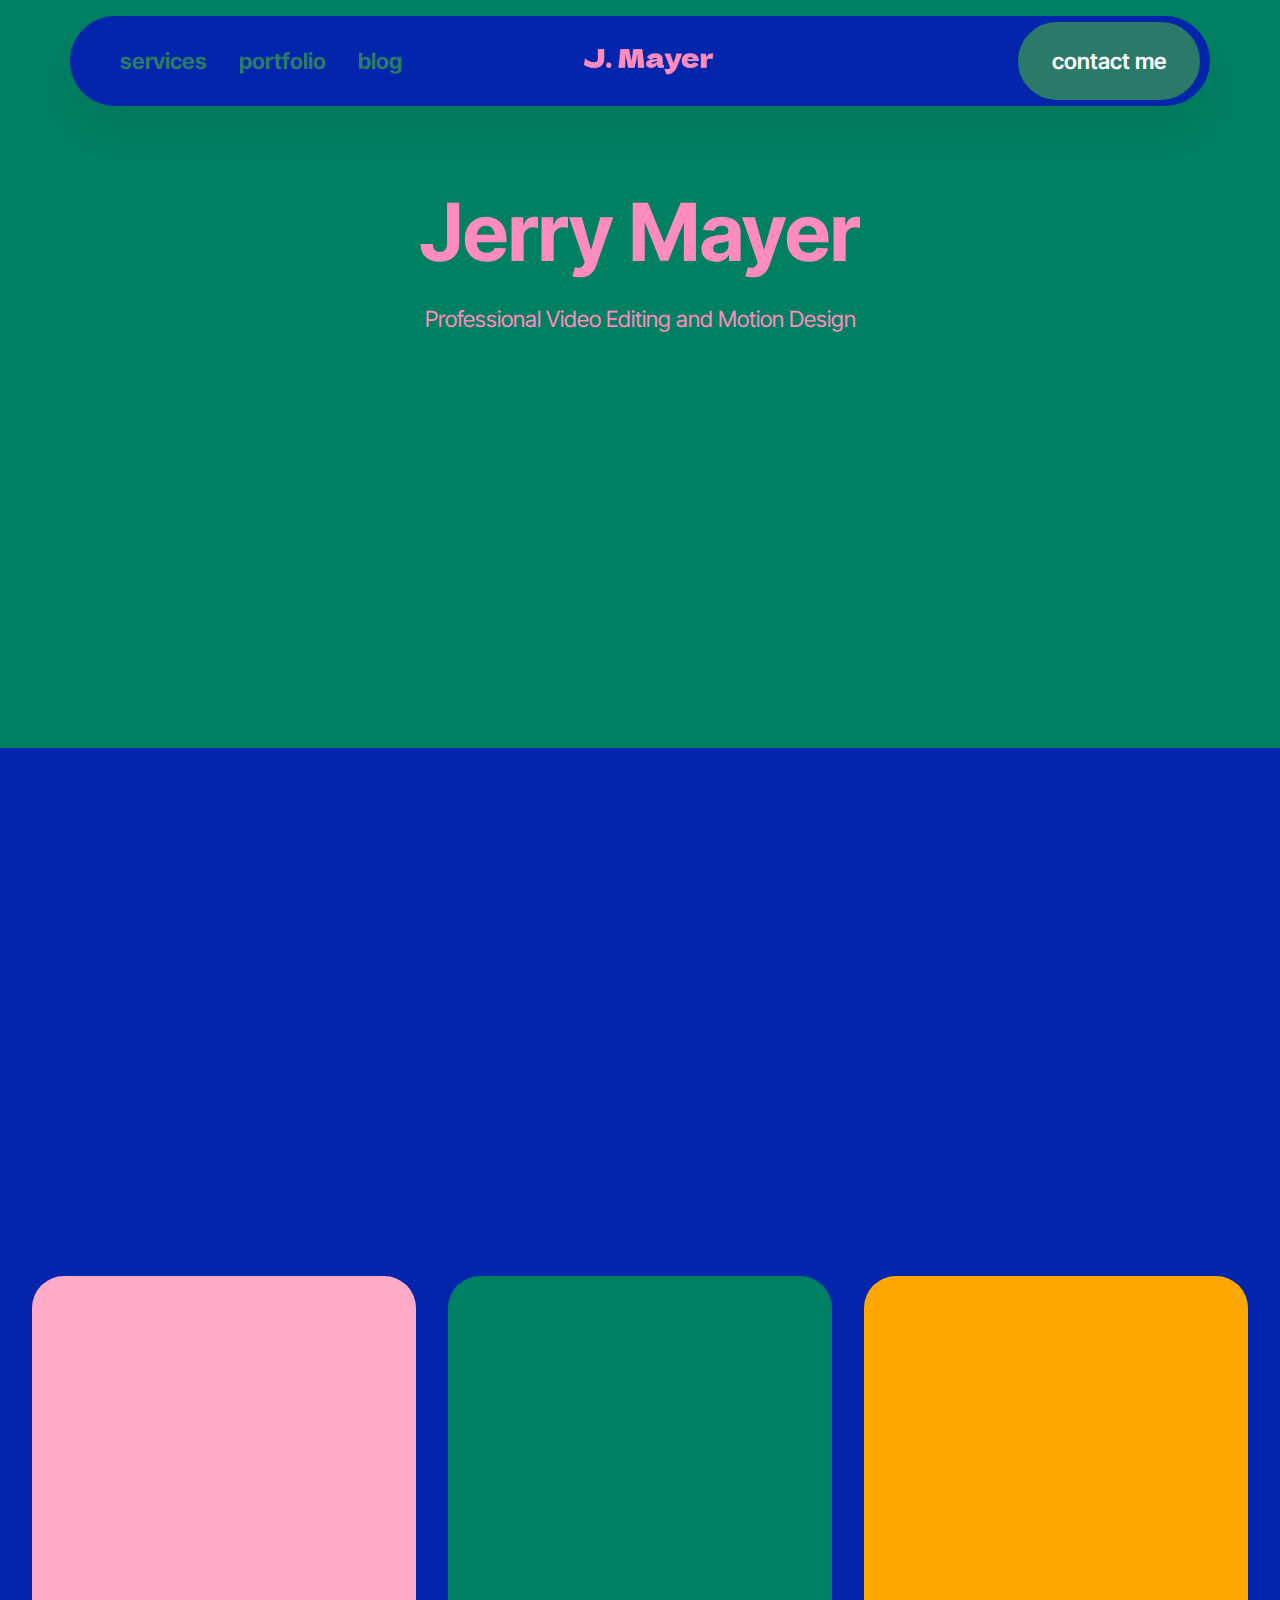
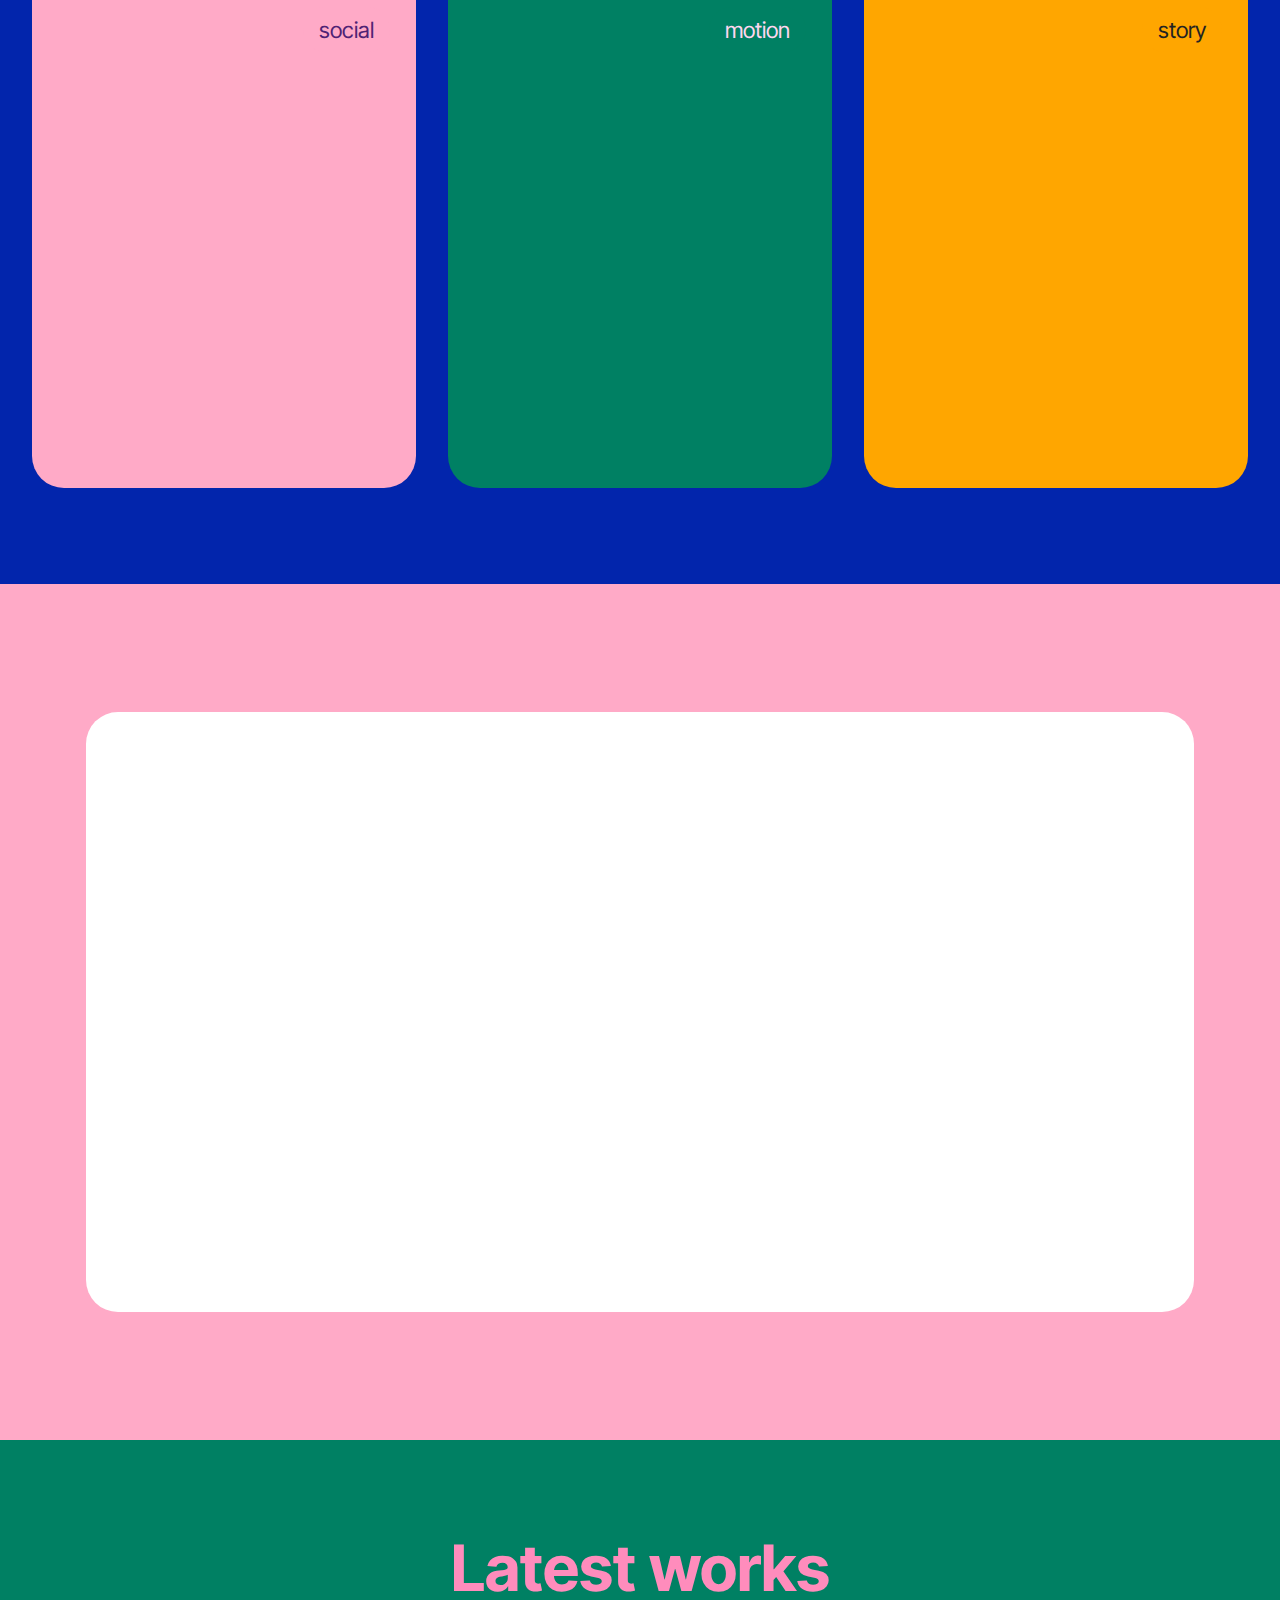
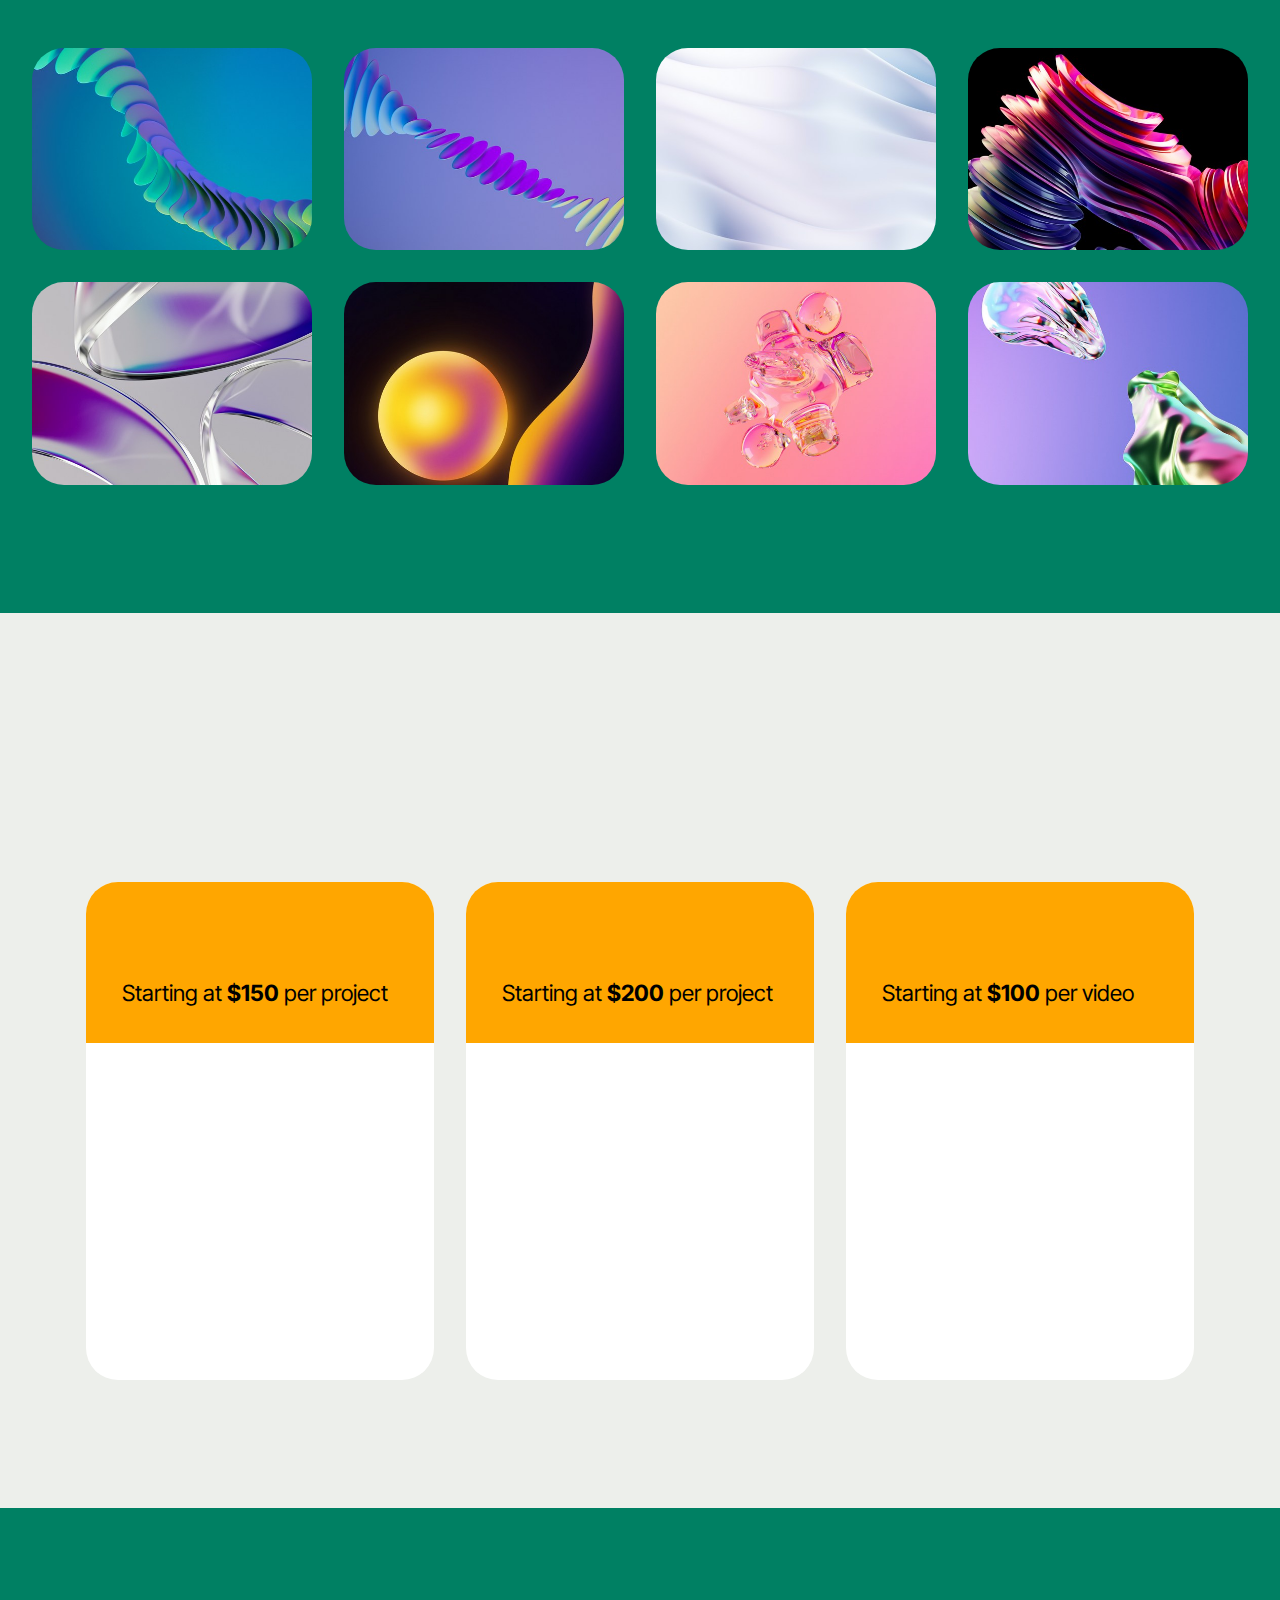
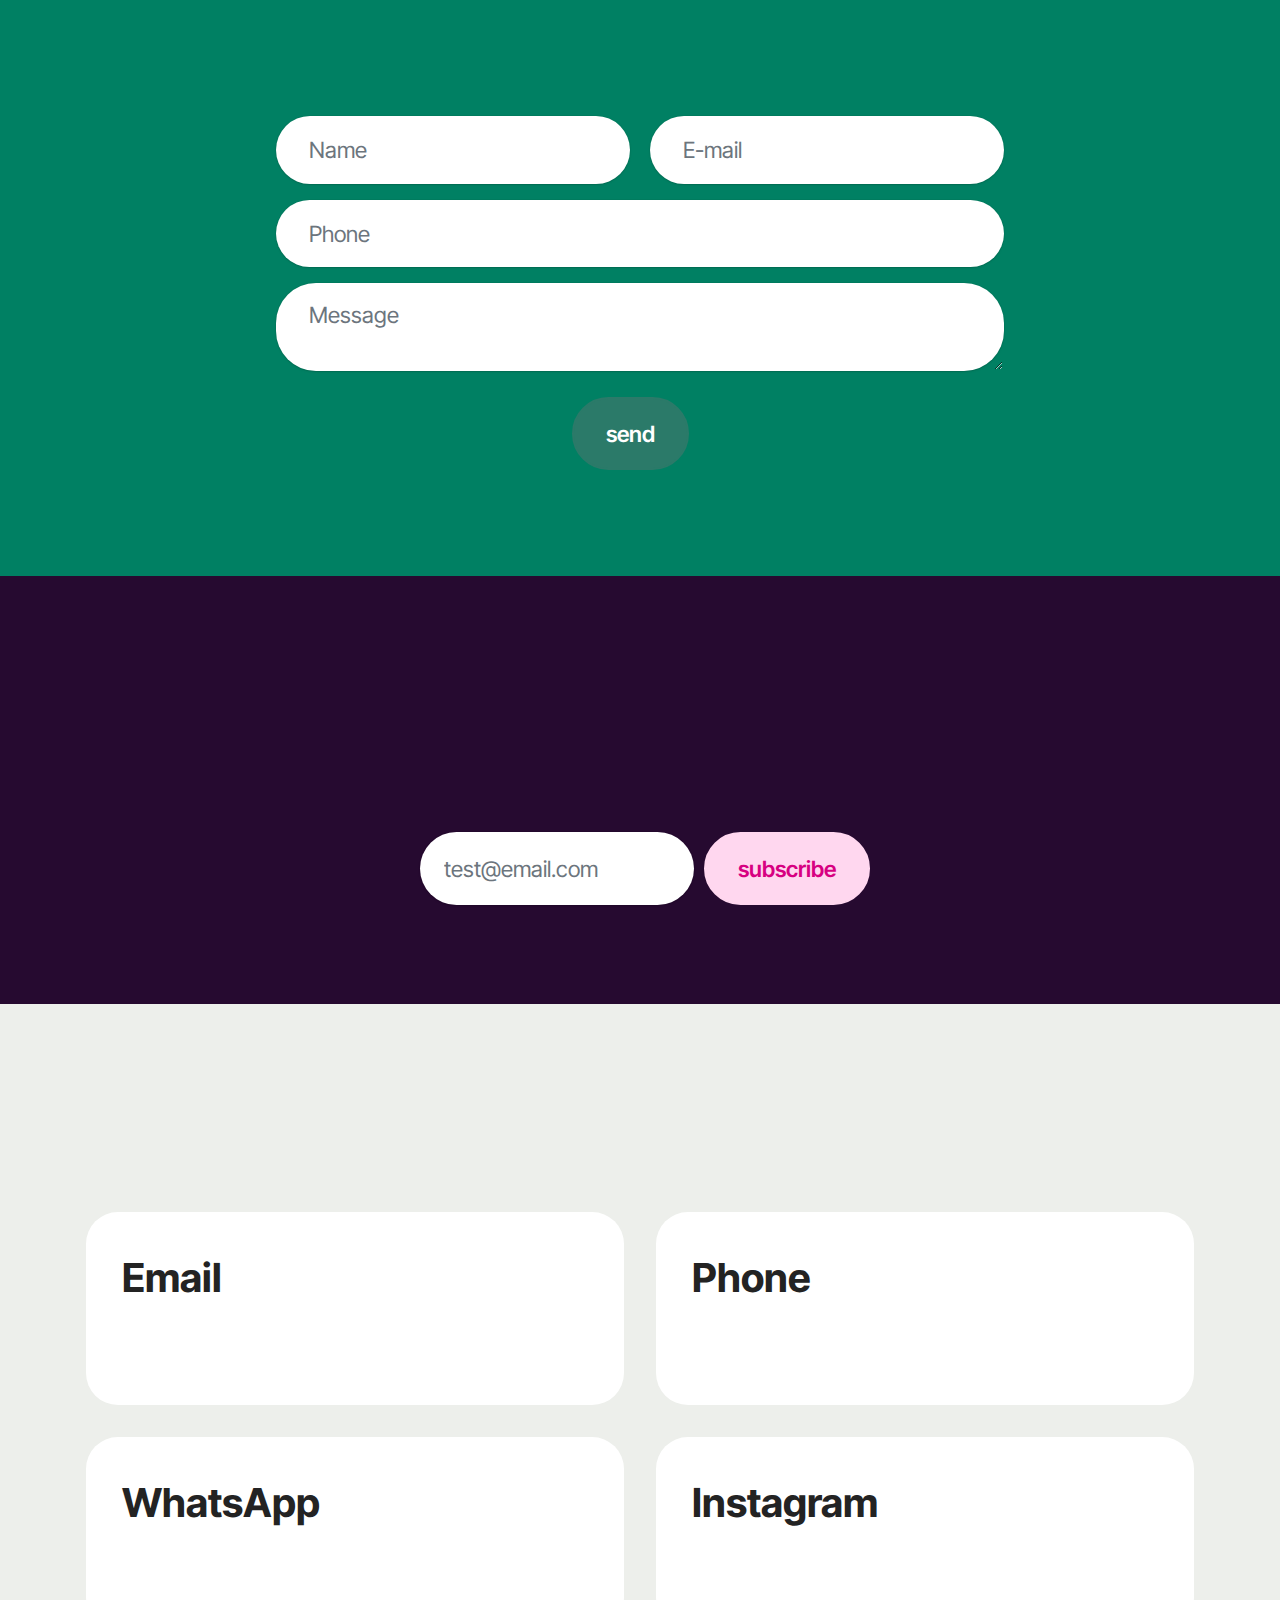
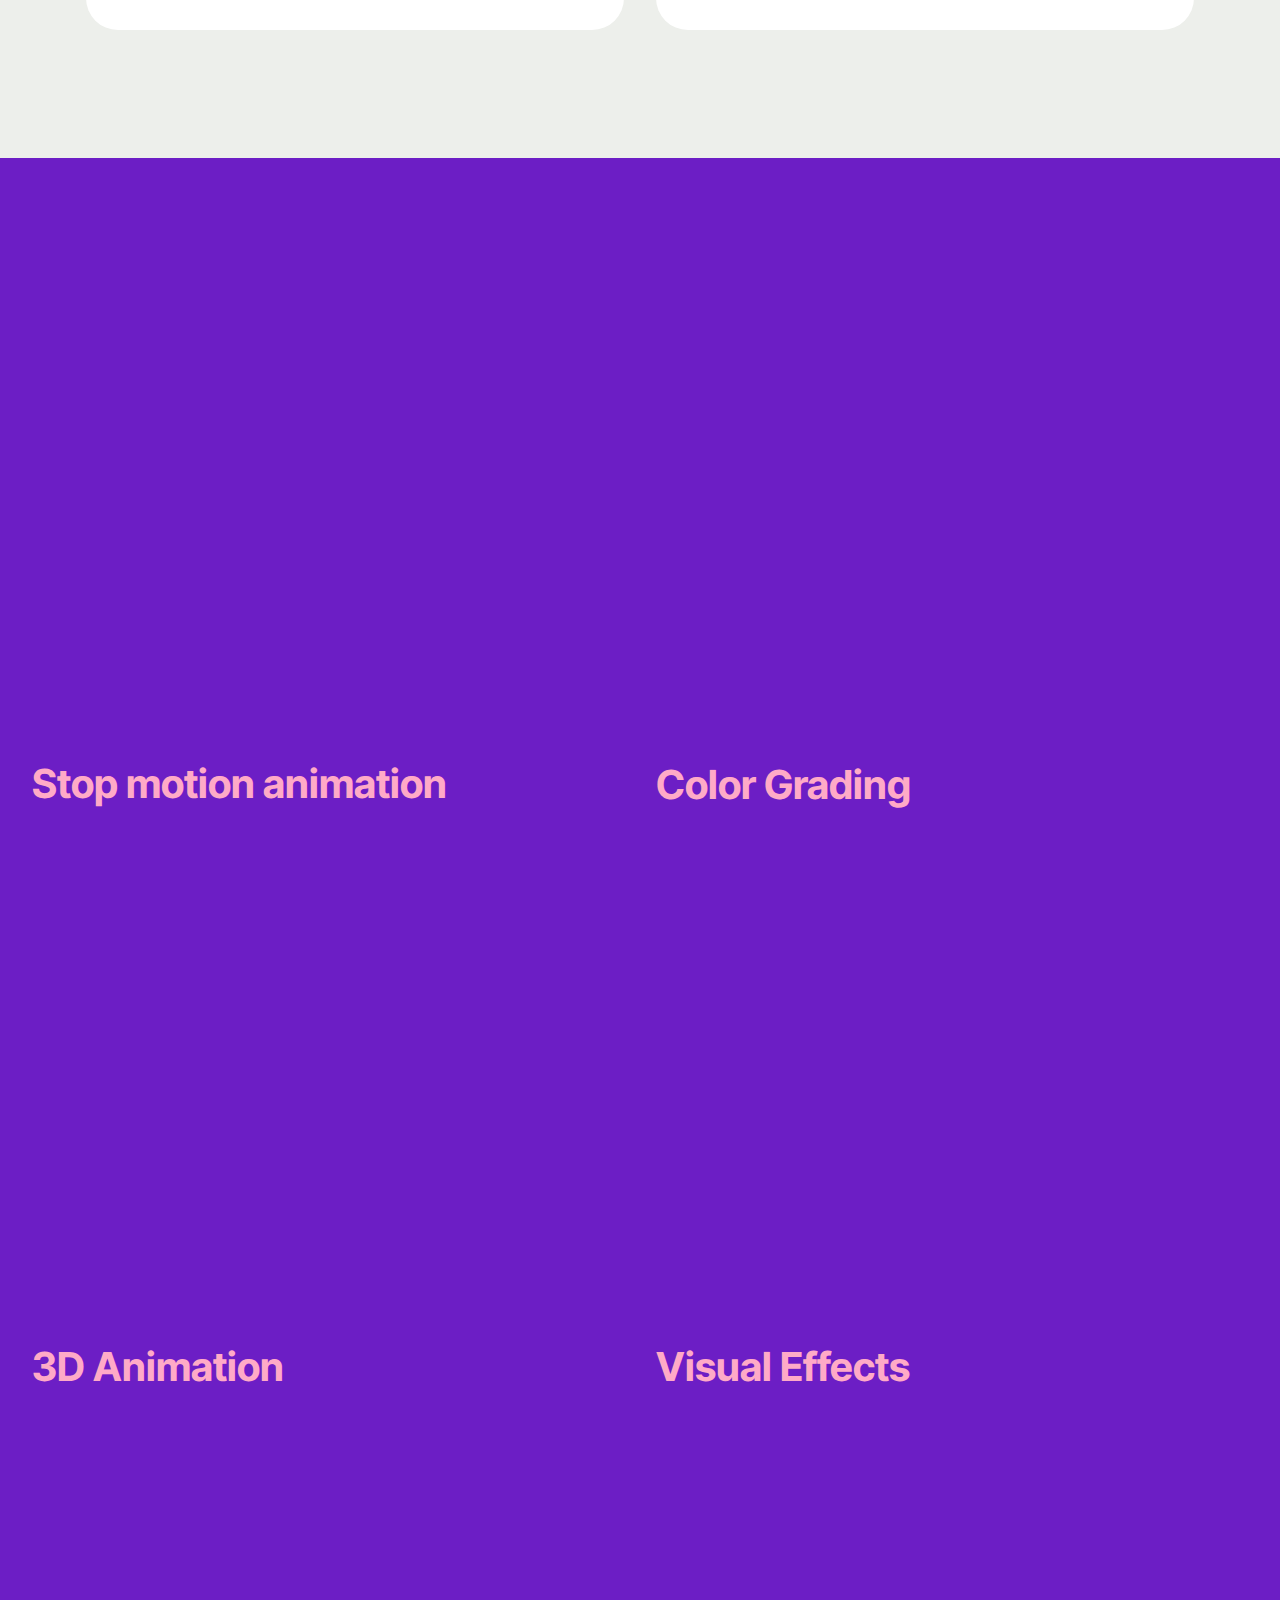
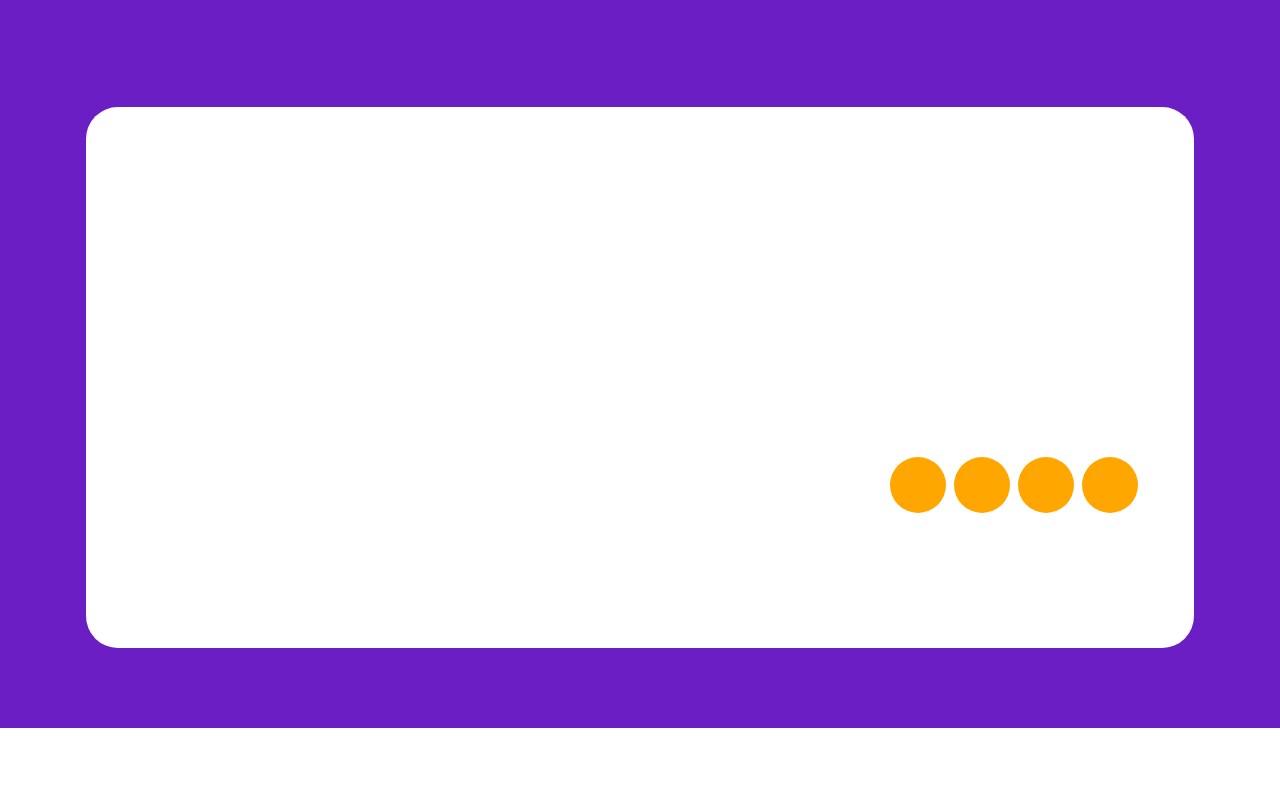
==== commit e7b10aeb: "a" ====
--- a/page1.html
+++ b/page1.html
@@ -215,8 +215,8 @@
         </div>
         <div class="row mbr-gallery mt-4">
             <div class="col-12 col-md-6 col-lg-3 item gallery-image active">
-                <div class="item-wrapper mb-3" data-toggle="modal" data-bs-toggle="modal" data-target="#tVAQUCtkZC-modal" data-bs-target="#tVAQUCtkZC-modal">
-                    <img class="w-100" src="assets/images/gallery1.jpg" alt="Mobirise Website Builder" data-slide-to="0" data-bs-slide-to="0" data-target="#lb-tVAQUCtkZC" data-bs-target="#lb-tVAQUCtkZC">
+                <div class="item-wrapper mb-3" data-toggle="modal" data-bs-toggle="modal" data-target="#tVASPqW4tn-modal" data-bs-target="#tVASPqW4tn-modal">
+                    <img class="w-100" src="assets/images/gallery1.jpg" alt="Mobirise Website Builder" data-slide-to="0" data-bs-slide-to="0" data-target="#lb-tVASPqW4tn" data-bs-target="#lb-tVASPqW4tn">
                     <div class="icon-wrapper">
                         <span class="mobi-mbri mobi-mbri-search mbr-iconfont mbr-iconfont-btn"></span>
                     </div>
@@ -224,8 +224,8 @@
                 
             </div>
             <div class="col-12 col-md-6 col-lg-3 item gallery-image">
-                <div class="item-wrapper mb-3" data-toggle="modal" data-bs-toggle="modal" data-target="#tVAQUCtkZC-modal" data-bs-target="#tVAQUCtkZC-modal">
-                    <img class="w-100" src="assets/images/gallery2.jpg" alt="Mobirise Website Builder" data-slide-to="1" data-bs-slide-to="1" data-target="#lb-tVAQUCtkZC" data-bs-target="#lb-tVAQUCtkZC">
+                <div class="item-wrapper mb-3" data-toggle="modal" data-bs-toggle="modal" data-target="#tVASPqW4tn-modal" data-bs-target="#tVASPqW4tn-modal">
+                    <img class="w-100" src="assets/images/gallery2.jpg" alt="Mobirise Website Builder" data-slide-to="1" data-bs-slide-to="1" data-target="#lb-tVASPqW4tn" data-bs-target="#lb-tVASPqW4tn">
                     <div class="icon-wrapper">
                         <span class="mobi-mbri mobi-mbri-search mbr-iconfont mbr-iconfont-btn"></span>
                     </div>
@@ -233,8 +233,8 @@
                 
             </div>
             <div class="col-12 col-md-6 col-lg-3 item gallery-image">
-                <div class="item-wrapper mb-3" data-toggle="modal" data-bs-toggle="modal" data-target="#tVAQUCtkZC-modal" data-bs-target="#tVAQUCtkZC-modal">
-                    <img class="w-100" src="assets/images/gallery3.jpg" alt="Mobirise Website Builder" data-slide-to="2" data-bs-slide-to="2" data-target="#lb-tVAQUCtkZC" data-bs-target="#lb-tVAQUCtkZC">
+                <div class="item-wrapper mb-3" data-toggle="modal" data-bs-toggle="modal" data-target="#tVASPqW4tn-modal" data-bs-target="#tVASPqW4tn-modal">
+                    <img class="w-100" src="assets/images/gallery3.jpg" alt="Mobirise Website Builder" data-slide-to="2" data-bs-slide-to="2" data-target="#lb-tVASPqW4tn" data-bs-target="#lb-tVASPqW4tn">
                     <div class="icon-wrapper">
                         <span class="mobi-mbri mobi-mbri-search mbr-iconfont mbr-iconfont-btn"></span>
                     </div>
@@ -242,8 +242,8 @@
                 
             </div>
             <div class="col-12 col-md-6 col-lg-3 item gallery-image">
-                <div class="item-wrapper mb-3" data-toggle="modal" data-bs-toggle="modal" data-target="#tVAQUCtkZC-modal" data-bs-target="#tVAQUCtkZC-modal">
-                    <img class="w-100" src="assets/images/gallery4.jpg" alt="Mobirise Website Builder" data-slide-to="3" data-bs-slide-to="3" data-target="#lb-tVAQUCtkZC" data-bs-target="#lb-tVAQUCtkZC">
+                <div class="item-wrapper mb-3" data-toggle="modal" data-bs-toggle="modal" data-target="#tVASPqW4tn-modal" data-bs-target="#tVASPqW4tn-modal">
+                    <img class="w-100" src="assets/images/gallery4.jpg" alt="Mobirise Website Builder" data-slide-to="3" data-bs-slide-to="3" data-target="#lb-tVASPqW4tn" data-bs-target="#lb-tVASPqW4tn">
                     <div class="icon-wrapper">
                         <span class="mobi-mbri mobi-mbri-search mbr-iconfont mbr-iconfont-btn"></span>
                     </div>
@@ -251,8 +251,8 @@
                 
             </div>
             <div class="col-12 col-md-6 col-lg-3 item gallery-image">
-                <div class="item-wrapper mb-3" data-toggle="modal" data-bs-toggle="modal" data-target="#tVAQUCtkZC-modal" data-bs-target="#tVAQUCtkZC-modal">
-                    <img class="w-100" src="assets/images/gallery5.jpg" alt="Mobirise Website Builder" data-slide-to="4" data-bs-slide-to="4" data-target="#lb-tVAQUCtkZC" data-bs-target="#lb-tVAQUCtkZC">
+                <div class="item-wrapper mb-3" data-toggle="modal" data-bs-toggle="modal" data-target="#tVASPqW4tn-modal" data-bs-target="#tVASPqW4tn-modal">
+                    <img class="w-100" src="assets/images/gallery5.jpg" alt="Mobirise Website Builder" data-slide-to="4" data-bs-slide-to="4" data-target="#lb-tVASPqW4tn" data-bs-target="#lb-tVASPqW4tn">
                     <div class="icon-wrapper">
                         <span class="mobi-mbri mobi-mbri-search mbr-iconfont mbr-iconfont-btn"></span>
                     </div>
@@ -260,8 +260,8 @@
                 
             </div>
             <div class="col-12 col-md-6 col-lg-3 item gallery-image">
-                <div class="item-wrapper mb-3" data-toggle="modal" data-bs-toggle="modal" data-target="#tVAQUCtkZC-modal" data-bs-target="#tVAQUCtkZC-modal">
-                    <img class="w-100" src="assets/images/gallery6.jpg" alt="Mobirise Website Builder" data-slide-to="5" data-bs-slide-to="5" data-target="#lb-tVAQUCtkZC" data-bs-target="#lb-tVAQUCtkZC">
+                <div class="item-wrapper mb-3" data-toggle="modal" data-bs-toggle="modal" data-target="#tVASPqW4tn-modal" data-bs-target="#tVASPqW4tn-modal">
+                    <img class="w-100" src="assets/images/gallery6.jpg" alt="Mobirise Website Builder" data-slide-to="5" data-bs-slide-to="5" data-target="#lb-tVASPqW4tn" data-bs-target="#lb-tVASPqW4tn">
                     <div class="icon-wrapper">
                         <span class="mobi-mbri mobi-mbri-search mbr-iconfont mbr-iconfont-btn"></span>
                     </div>
@@ -269,30 +269,30 @@
                 
             </div>
             <div class="col-12 col-md-6 col-lg-3 item gallery-image">
-                <div class="item-wrapper mb-3" data-toggle="modal" data-bs-toggle="modal" data-target="#tVAQUCtkZC-modal" data-bs-target="#tVAQUCtkZC-modal">
-                    <img class="w-100" src="assets/images/gallery7.jpg" alt="Mobirise Website Builder" data-slide-to="6" data-bs-slide-to="6" data-target="#lb-tVAQUCtkZC" data-bs-target="#lb-tVAQUCtkZC">
+                <div class="item-wrapper mb-3" data-toggle="modal" data-bs-toggle="modal" data-target="#tVASPqW4tn-modal" data-bs-target="#tVASPqW4tn-modal">
+                    <img class="w-100" src="assets/images/gallery7.jpg" alt="Mobirise Website Builder" data-slide-to="6" data-bs-slide-to="6" data-target="#lb-tVASPqW4tn" data-bs-target="#lb-tVASPqW4tn">
                     <div class="icon-wrapper">
                         <span class="mobi-mbri mobi-mbri-search mbr-iconfont mbr-iconfont-btn"></span>
                     </div>
                 </div>
                 
             </div><div class="col-12 col-md-6 col-lg-3 item gallery-image">
-                <div class="item-wrapper mb-3" data-toggle="modal" data-bs-toggle="modal" data-target="#tVAQUCtkZC-modal" data-bs-target="#tVAQUCtkZC-modal">
-                    <img class="w-100" src="assets/images/gallery8.jpg" alt="Mobirise Website Builder" data-slide-to="7" data-bs-slide-to="7" data-target="#lb-tVAQUCtkZC" data-bs-target="#lb-tVAQUCtkZC">
-                    <div class="icon-wrapper">
-                        <span class="mobi-mbri mobi-mbri-search mbr-iconfont mbr-iconfont-btn"></span>
-                    </div>
-                </div>
-                
-            </div>
-            
-        </div>
-
-        <div class="modal mbr-slider" tabindex="-1" role="dialog" aria-hidden="true" id="tVAQUCtkZC-modal">
+                <div class="item-wrapper mb-3" data-toggle="modal" data-bs-toggle="modal" data-target="#tVASPqW4tn-modal" data-bs-target="#tVASPqW4tn-modal">
+                    <img class="w-100" src="assets/images/gallery8.jpg" alt="Mobirise Website Builder" data-slide-to="7" data-bs-slide-to="7" data-target="#lb-tVASPqW4tn" data-bs-target="#lb-tVASPqW4tn">
+                    <div class="icon-wrapper">
+                        <span class="mobi-mbri mobi-mbri-search mbr-iconfont mbr-iconfont-btn"></span>
+                    </div>
+                </div>
+                
+            </div>
+            
+        </div>
+
+        <div class="modal mbr-slider" tabindex="-1" role="dialog" aria-hidden="true" id="tVASPqW4tn-modal">
             <div class="modal-dialog" role="document">
                 <div class="modal-content">
                     <div class="modal-body">
-                        <div class="carousel slide" id="lb-tVAQUCtkZC" data-ride="carousel" data-bs-ride="carousel" data-interval="3000" data-bs-interval="3000">
+                        <div class="carousel slide" id="lb-tVASPqW4tn" data-ride="carousel" data-bs-ride="carousel" data-interval="3000" data-bs-interval="3000">
                             <div class="carousel-inner">
                                 <div class="carousel-item active">
                                     <img class="d-block w-100" src="assets/images/gallery1.jpg" alt="Mobirise Website Builder">
@@ -320,22 +320,22 @@
                                 
                             </div>
                             <ol class="carousel-indicators">
-                                <li data-slide-to="0" data-bs-slide-to="0" class="active" data-target="#lb-tVAQUCtkZC" data-bs-target="#lb-tVAQUCtkZC"></li>
-                                <li data-slide-to="1" data-bs-slide-to="1" data-target="#lb-tVAQUCtkZC" data-bs-target="#lb-tVAQUCtkZC"></li>
-                                <li data-slide-to="2" data-bs-slide-to="2" data-target="#lb-tVAQUCtkZC" data-bs-target="#lb-tVAQUCtkZC"></li>
-                                <li data-slide-to="3" data-bs-slide-to="3" data-target="#lb-tVAQUCtkZC" data-bs-target="#lb-tVAQUCtkZC"></li>
-                                <li data-slide-to="4" data-bs-slide-to="4" data-target="#lb-tVAQUCtkZC" data-bs-target="#lb-tVAQUCtkZC"></li>
-                                <li data-slide-to="5" data-bs-slide-to="5" data-target="#lb-tVAQUCtkZC" data-bs-target="#lb-tVAQUCtkZC"></li>
-                                <li data-slide-to="6" data-bs-slide-to="6" data-target="#lb-tVAQUCtkZC" data-bs-target="#lb-tVAQUCtkZC"></li>
-                                <li data-slide-to="7" data-bs-slide-to="7" data-target="#lb-tVAQUCtkZC" data-bs-target="#lb-tVAQUCtkZC"></li>
+                                <li data-slide-to="0" data-bs-slide-to="0" class="active" data-target="#lb-tVASPqW4tn" data-bs-target="#lb-tVASPqW4tn"></li>
+                                <li data-slide-to="1" data-bs-slide-to="1" data-target="#lb-tVASPqW4tn" data-bs-target="#lb-tVASPqW4tn"></li>
+                                <li data-slide-to="2" data-bs-slide-to="2" data-target="#lb-tVASPqW4tn" data-bs-target="#lb-tVASPqW4tn"></li>
+                                <li data-slide-to="3" data-bs-slide-to="3" data-target="#lb-tVASPqW4tn" data-bs-target="#lb-tVASPqW4tn"></li>
+                                <li data-slide-to="4" data-bs-slide-to="4" data-target="#lb-tVASPqW4tn" data-bs-target="#lb-tVASPqW4tn"></li>
+                                <li data-slide-to="5" data-bs-slide-to="5" data-target="#lb-tVASPqW4tn" data-bs-target="#lb-tVASPqW4tn"></li>
+                                <li data-slide-to="6" data-bs-slide-to="6" data-target="#lb-tVASPqW4tn" data-bs-target="#lb-tVASPqW4tn"></li>
+                                <li data-slide-to="7" data-bs-slide-to="7" data-target="#lb-tVASPqW4tn" data-bs-target="#lb-tVASPqW4tn"></li>
                             </ol>
                             <a role="button" href="" class="close" data-dismiss="modal" data-bs-dismiss="modal" aria-label="Close">
                             </a>
-                            <a class="carousel-control-prev carousel-control" role="button" data-slide="prev" data-bs-slide="prev" href="#lb-tVAQUCtkZC">
+                            <a class="carousel-control-prev carousel-control" role="button" data-slide="prev" data-bs-slide="prev" href="#lb-tVASPqW4tn">
                                 <span class="mobi-mbri mobi-mbri-arrow-prev" aria-hidden="true"></span>
                                 <span class="sr-only visually-hidden">Previous</span>
                             </a>
-                            <a class="carousel-control-next carousel-control" role="button" data-slide="next" data-bs-slide="next" href="#lb-tVAQUCtkZC">
+                            <a class="carousel-control-next carousel-control" role="button" data-slide="next" data-bs-slide="next" href="#lb-tVASPqW4tn">
                                 <span class="mobi-mbri mobi-mbri-arrow-next" aria-hidden="true"></span>
                                 <span class="sr-only visually-hidden">Next</span>
                             </a>
@@ -423,7 +423,7 @@
         </div>
         <div class="row justify-content-center mt-4">
             <div class="col-lg-8 mx-auto mbr-form" data-form-type="formoid">
-                <form action="https://mobirise.eu/" method="POST" class="mbr-form form-with-styler" data-form-title="Form Name"><input type="hidden" name="email" data-form-email="true" value="M1Zy0fve/s8AX2wESuqgdcucFNq12bysTSF0j/p/1WYhWNXH8QifLHettg2/y1lbJYtfxBEDnKpEC9jvRMlA3ZQL69yTnlIkgk+YXcuYVJp6H50oaHyFA1AuZsu6WqH4">
+                <form action="https://mobirise.eu/" method="POST" class="mbr-form form-with-styler" data-form-title="Form Name"><input type="hidden" name="email" data-form-email="true" value="CEAk4pkHl4NJPK9t9BeHbD7a/9Km5x6upEPR5ACnX4tQv1Jqdb8GJ9FKvTYADSFZUJI2nN4/MJ9IU5u5UK4QdNdsNK85gYFnQu+cUGDj5ZmbvSk0BScRatcB2tui94vA">
                     <div class="row">
                         <div hidden="hidden" data-form-alert="" class="alert alert-success col-12">Thanks for filling out the form!</div>
                         <div hidden="hidden" data-form-alert-danger="" class="alert alert-danger col-12">
@@ -467,7 +467,7 @@
 
 				<div class="text-wrapper align-left" data-form-type="formoid">
 					<!--Formbuilder Form-->
-					<form action="https://mobirise.eu/" method="POST" class="mbr-form form-with-styler" data-form-title="Form Name"><input type="hidden" name="email" data-form-email="true" value="CFSvVjzVtF8oKzHs4WAG14xOO7GHWVax1l7xlH+wgTIeLMqdzjWBz597rlLTuFUgMywLFMvWDs0UYHaFkuQTS0AqpmM6ljIoc+Pd7h/koLo2giVQ3g+Js6XJV4tyKUTc">
+					<form action="https://mobirise.eu/" method="POST" class="mbr-form form-with-styler" data-form-title="Form Name"><input type="hidden" name="email" data-form-email="true" value="AhfUptcsX8OOUorZXOfqcHILBmQIHgeqMl9yenxBuzwh9z9MDoN0DYThLReMhsNrY/r9l3P+Aj17/QW5seB3dvaUdg/JD/jCzGe6kxRkXO7SFumnFqcrbbm7qPZN/f52">
 						<div class="row">
 							<div hidden="hidden" data-form-alert="" class="alert alert-success col-12">Thanks for filling out the form!</div>
 							<div hidden="hidden" data-form-alert-danger="" class="alert alert-danger col-12">
@@ -689,7 +689,7 @@
 			</div>
 		</div>
 	</div>
-</section><section class="display-7" style="padding: 0;align-items: center;justify-content: center;flex-wrap: wrap;    align-content: center;display: flex;position: relative;height: 4rem;"><a href="https://mobiri.se/3113000" style="flex: 1 1;height: 4rem;position: absolute;width: 100%;z-index: 1;"><img alt="" style="height: 4rem;" src="[data-uri]"></a><p style="margin: 0;text-align: center;" class="display-7">&#8204;</p><a style="z-index:1" href="https://mobirise.com/builder/landing-page-builder.html">Landing Page Maker</a></section><script src="assets/bootstrap/js/bootstrap.bundle.min.js"></script>  <script src="assets/smoothscroll/smooth-scroll.js"></script>  <script src="assets/ytplayer/index.js"></script>  <script src="assets/dropdown/js/navbar-dropdown.js"></script>  <script src="assets/theme/js/script.js"></script>  <script src="assets/formoid/formoid.min.js"></script>  
+</section><section class="display-7" style="padding: 0;align-items: center;justify-content: center;flex-wrap: wrap;    align-content: center;display: flex;position: relative;height: 4rem;"><a href="https://mobiri.se/3113000" style="flex: 1 1;height: 4rem;position: absolute;width: 100%;z-index: 1;"><img alt="" style="height: 4rem;" src="[data-uri]"></a><p style="margin: 0;text-align: center;" class="display-7">&#8204;</p><a style="z-index:1" href="https://mobirise.com/builder/html-code-generator.html">HTML Code Creator</a></section><script src="assets/bootstrap/js/bootstrap.bundle.min.js"></script>  <script src="assets/smoothscroll/smooth-scroll.js"></script>  <script src="assets/ytplayer/index.js"></script>  <script src="assets/dropdown/js/navbar-dropdown.js"></script>  <script src="assets/theme/js/script.js"></script>  <script src="assets/formoid/formoid.min.js"></script>  
   
   
   <input name="animation" type="hidden">
--- a/assets/web/assets/mobirise-icons2/mobirise2.css
+++ b/assets/web/assets/mobirise-icons2/mobirise2.css
@@ -0,0 +1,498 @@
+@font-face {
+  font-family: 'Moririse2';
+  font-display: swap;
+  src:  url('mobirise2.eot?f2bix4');
+  src:  url('mobirise2.eot?f2bix4#iefix') format('embedded-opentype'),
+    url('mobirise2.ttf?f2bix4') format('truetype'),
+    url('mobirise2.woff?f2bix4') format('woff'),
+    url('mobirise2.svg?f2bix4#mobirise2') format('svg');
+  font-weight: normal;
+  font-style: normal;
+}
+
+[class^="mobi-"], [class*=" mobi-"] {
+  /* use !important to prevent issues with browser extensions that change fonts */
+  font-family: 'Moririse2' !important;
+  speak: none;
+  font-style: normal;
+  font-weight: normal;
+  font-variant: normal;
+  text-transform: none;
+  line-height: 1;
+
+  /* Better Font Rendering =========== */
+  -webkit-font-smoothing: antialiased;
+  -moz-osx-font-smoothing: grayscale;
+}
+
+.mobi-mbri-add-submenu:before {
+  content: "\e900";
+}
+.mobi-mbri-alert:before {
+  content: "\e901";
+}
+.mobi-mbri-align-center:before {
+  content: "\e902";
+}
+.mobi-mbri-align-justify:before {
+  content: "\e903";
+}
+.mobi-mbri-align-left:before {
+  content: "\e904";
+}
+.mobi-mbri-align-right:before {
+  content: "\e905";
+}
+.mobi-mbri-android:before {
+  content: "\e906";
+}
+.mobi-mbri-apple:before {
+  content: "\e907";
+}
+.mobi-mbri-arrow-down:before {
+  content: "\e908";
+}
+.mobi-mbri-arrow-next:before {
+  content: "\e909";
+}
+.mobi-mbri-arrow-prev:before {
+  content: "\e90a";
+}
+.mobi-mbri-arrow-up:before {
+  content: "\e90b";
+}
+.mobi-mbri-bold:before {
+  content: "\e90c";
+}
+.mobi-mbri-bookmark:before {
+  content: "\e90d";
+}
+.mobi-mbri-bootstrap:before {
+  content: "\e90e";
+}
+.mobi-mbri-briefcase:before {
+  content: "\e90f";
+}
+.mobi-mbri-browse:before {
+  content: "\e910";
+}
+.mobi-mbri-bulleted-list:before {
+  content: "\e911";
+}
+.mobi-mbri-calendar:before {
+  content: "\e912";
+}
+.mobi-mbri-camera:before {
+  content: "\e913";
+}
+.mobi-mbri-cart-add:before {
+  content: "\e914";
+}
+.mobi-mbri-cart-full:before {
+  content: "\e915";
+}
+.mobi-mbri-cash:before {
+  content: "\e916";
+}
+.mobi-mbri-change-style:before {
+  content: "\e917";
+}
+.mobi-mbri-chat:before {
+  content: "\e918";
+}
+.mobi-mbri-clock:before {
+  content: "\e919";
+}
+.mobi-mbri-close:before {
+  content: "\e91a";
+}
+.mobi-mbri-cloud:before {
+  content: "\e91b";
+}
+.mobi-mbri-code:before {
+  content: "\e91c";
+}
+.mobi-mbri-contact-form:before {
+  content: "\e91d";
+}
+.mobi-mbri-credit-card:before {
+  content: "\e91e";
+}
+.mobi-mbri-cursor-click:before {
+  content: "\e91f";
+}
+.mobi-mbri-cust-feedback:before {
+  content: "\e920";
+}
+.mobi-mbri-database:before {
+  content: "\e921";
+}
+.mobi-mbri-delivery:before {
+  content: "\e922";
+}
+.mobi-mbri-desktop:before {
+  content: "\e923";
+}
+.mobi-mbri-devices:before {
+  content: "\e924";
+}
+.mobi-mbri-down:before {
+  content: "\e925";
+}
+.mobi-mbri-download-2:before {
+  content: "\e926";
+}
+.mobi-mbri-download:before {
+  content: "\e927";
+}
+.mobi-mbri-drag-n-drop-2:before {
+  content: "\e928";
+}
+.mobi-mbri-drag-n-drop:before {
+  content: "\e929";
+}
+.mobi-mbri-edit-2:before {
+  content: "\e92a";
+}
+.mobi-mbri-edit:before {
+  content: "\e92b";
+}
+.mobi-mbri-error:before {
+  content: "\e92c";
+}
+.mobi-mbri-extension:before {
+  content: "\e92d";
+}
+.mobi-mbri-features:before {
+  content: "\e92e";
+}
+.mobi-mbri-file:before {
+  content: "\e92f";
+}
+.mobi-mbri-flag:before {
+  content: "\e930";
+}
+.mobi-mbri-folder:before {
+  content: "\e931";
+}
+.mobi-mbri-gift:before {
+  content: "\e932";
+}
+.mobi-mbri-github:before {
+  content: "\e933";
+}
+.mobi-mbri-globe-2:before {
+  content: "\e934";
+}
+.mobi-mbri-globe:before {
+  content: "\e935";
+}
+.mobi-mbri-growing-chart:before {
+  content: "\e936";
+}
+.mobi-mbri-hearth:before {
+  content: "\e937";
+}
+.mobi-mbri-help:before {
+  content: "\e938";
+}
+.mobi-mbri-home:before {
+  content: "\e939";
+}
+.mobi-mbri-hot-cup:before {
+  content: "\e93a";
+}
+.mobi-mbri-idea:before {
+  content: "\e93b";
+}
+.mobi-mbri-image-gallery:before {
+  content: "\e93c";
+}
+.mobi-mbri-image-slider:before {
+  content: "\e93d";
+}
+.mobi-mbri-info:before {
+  content: "\e93e";
+}
+.mobi-mbri-italic:before {
+  content: "\e93f";
+}
+.mobi-mbri-key:before {
+  content: "\e940";
+}
+.mobi-mbri-laptop:before {
+  content: "\e941";
+}
+.mobi-mbri-layers:before {
+  content: "\e942";
+}
+.mobi-mbri-left-right:before {
+  content: "\e943";
+}
+.mobi-mbri-left:before {
+  content: "\e944";
+}
+.mobi-mbri-letter:before {
+  content: "\e945";
+}
+.mobi-mbri-like:before {
+  content: "\e946";
+}
+.mobi-mbri-link:before {
+  content: "\e947";
+}
+.mobi-mbri-lock:before {
+  content: "\e948";
+}
+.mobi-mbri-login:before {
+  content: "\e949";
+}
+.mobi-mbri-logout:before {
+  content: "\e94a";
+}
+.mobi-mbri-magic-stick:before {
+  content: "\e94b";
+}
+.mobi-mbri-map-pin:before {
+  content: "\e94c";
+}
+.mobi-mbri-menu:before {
+  content: "\e94d";
+}
+.mobi-mbri-mobile-2:before {
+  content: "\e94e";
+}
+.mobi-mbri-mobile-horizontal:before {
+  content: "\e94f";
+}
+.mobi-mbri-mobile:before {
+  content: "\e950";
+}
+.mobi-mbri-mobirise:before {
+  content: "\e951";
+}
+.mobi-mbri-more-horizontal:before {
+  content: "\e952";
+}
+.mobi-mbri-more-vertical:before {
+  content: "\e953";
+}
+.mobi-mbri-music:before {
+  content: "\e954";
+}
+.mobi-mbri-new-file:before {
+  content: "\e955";
+}
+.mobi-mbri-numbered-list:before {
+  content: "\e956";
+}
+.mobi-mbri-opened-folder:before {
+  content: "\e957";
+}
+.mobi-mbri-pages:before {
+  content: "\e958";
+}
+.mobi-mbri-paper-plane:before {
+  content: "\e959";
+}
+.mobi-mbri-paperclip:before {
+  content: "\e95a";
+}
+.mobi-mbri-phone:before {
+  content: "\e95b";
+}
+.mobi-mbri-photo:before {
+  content: "\e95c";
+}
+.mobi-mbri-photos:before {
+  content: "\e95d";
+}
+.mobi-mbri-pin:before {
+  content: "\e95e";
+}
+.mobi-mbri-play:before {
+  content: "\e95f";
+}
+.mobi-mbri-plus:before {
+  content: "\e960";
+}
+.mobi-mbri-preview:before {
+  content: "\e961";
+}
+.mobi-mbri-print:before {
+  content: "\e962";
+}
+.mobi-mbri-protect:before {
+  content: "\e963";
+}
+.mobi-mbri-question:before {
+  content: "\e964";
+}
+.mobi-mbri-quote-left:before {
+  content: "\e965";
+}
+.mobi-mbri-quote-right:before {
+  content: "\e966";
+}
+.mobi-mbri-redo:before {
+  content: "\e967";
+}
+.mobi-mbri-refresh:before {
+  content: "\e968";
+}
+.mobi-mbri-responsive-2:before {
+  content: "\e969";
+}
+.mobi-mbri-responsive:before {
+  content: "\e96a";
+}
+.mobi-mbri-right:before {
+  content: "\e96b";
+}
+.mobi-mbri-rocket:before {
+  content: "\e96c";
+}
+.mobi-mbri-sad-face:before {
+  content: "\e96d";
+}
+.mobi-mbri-sale:before {
+  content: "\e96e";
+}
+.mobi-mbri-save:before {
+  content: "\e96f";
+}
+.mobi-mbri-search:before {
+  content: "\e970";
+}
+.mobi-mbri-setting-2:before {
+  content: "\e971";
+}
+.mobi-mbri-setting-3:before {
+  content: "\e972";
+}
+.mobi-mbri-setting:before {
+  content: "\e973";
+}
+.mobi-mbri-share:before {
+  content: "\e974";
+}
+.mobi-mbri-shopping-bag:before {
+  content: "\e975";
+}
+.mobi-mbri-shopping-basket:before {
+  content: "\e976";
+}
+.mobi-mbri-shopping-cart:before {
+  content: "\e977";
+}
+.mobi-mbri-sites:before {
+  content: "\e978";
+}
+.mobi-mbri-smile-face:before {
+  content: "\e979";
+}
+.mobi-mbri-speed:before {
+  content: "\e97a";
+}
+.mobi-mbri-star:before {
+  content: "\e97b";
+}
+.mobi-mbri-success:before {
+  content: "\e97c";
+}
+.mobi-mbri-sun:before {
+  content: "\e97d";
+}
+.mobi-mbri-sun2:before {
+  content: "\e97e";
+}
+.mobi-mbri-tablet-vertical:before {
+  content: "\e97f";
+}
+.mobi-mbri-tablet:before {
+  content: "\e980";
+}
+.mobi-mbri-target:before {
+  content: "\e981";
+}
+.mobi-mbri-timer:before {
+  content: "\e982";
+}
+.mobi-mbri-to-ftp:before {
+  content: "\e983";
+}
+.mobi-mbri-to-local-drive:before {
+  content: "\e984";
+}
+.mobi-mbri-touch-swipe:before {
+  content: "\e985";
+}
+.mobi-mbri-touch:before {
+  content: "\e986";
+}
+.mobi-mbri-trash:before {
+  content: "\e987";
+}
+.mobi-mbri-underline:before {
+  content: "\e988";
+}
+.mobi-mbri-undo:before {
+  content: "\e989";
+}
+.mobi-mbri-unlink:before {
+  content: "\e98a";
+}
+.mobi-mbri-unlock:before {
+  content: "\e98b";
+}
+.mobi-mbri-up-down:before {
+  content: "\e98c";
+}
+.mobi-mbri-up:before {
+  content: "\e98d";
+}
+.mobi-mbri-update:before {
+  content: "\e98e";
+}
+.mobi-mbri-upload-2:before {
+  content: "\e98f";
+}
+.mobi-mbri-upload:before {
+  content: "\e990";
+}
+.mobi-mbri-user-2:before {
+  content: "\e991";
+}
+.mobi-mbri-user:before {
+  content: "\e992";
+}
+.mobi-mbri-users:before {
+  content: "\e993";
+}
+.mobi-mbri-video-play:before {
+  content: "\e994";
+}
+.mobi-mbri-video:before {
+  content: "\e995";
+}
+.mobi-mbri-watch:before {
+  content: "\e996";
+}
+.mobi-mbri-website-theme-2:before {
+  content: "\e997";
+}
+.mobi-mbri-website-theme:before {
+  content: "\e998";
+}
+.mobi-mbri-wifi:before {
+  content: "\e999";
+}
+.mobi-mbri-windows:before {
+  content: "\e99a";
+}
+.mobi-mbri-zoom-in:before {
+  content: "\e99b";
+}
+.mobi-mbri-zoom-out:before {
+  content: "\e99c";
+}
